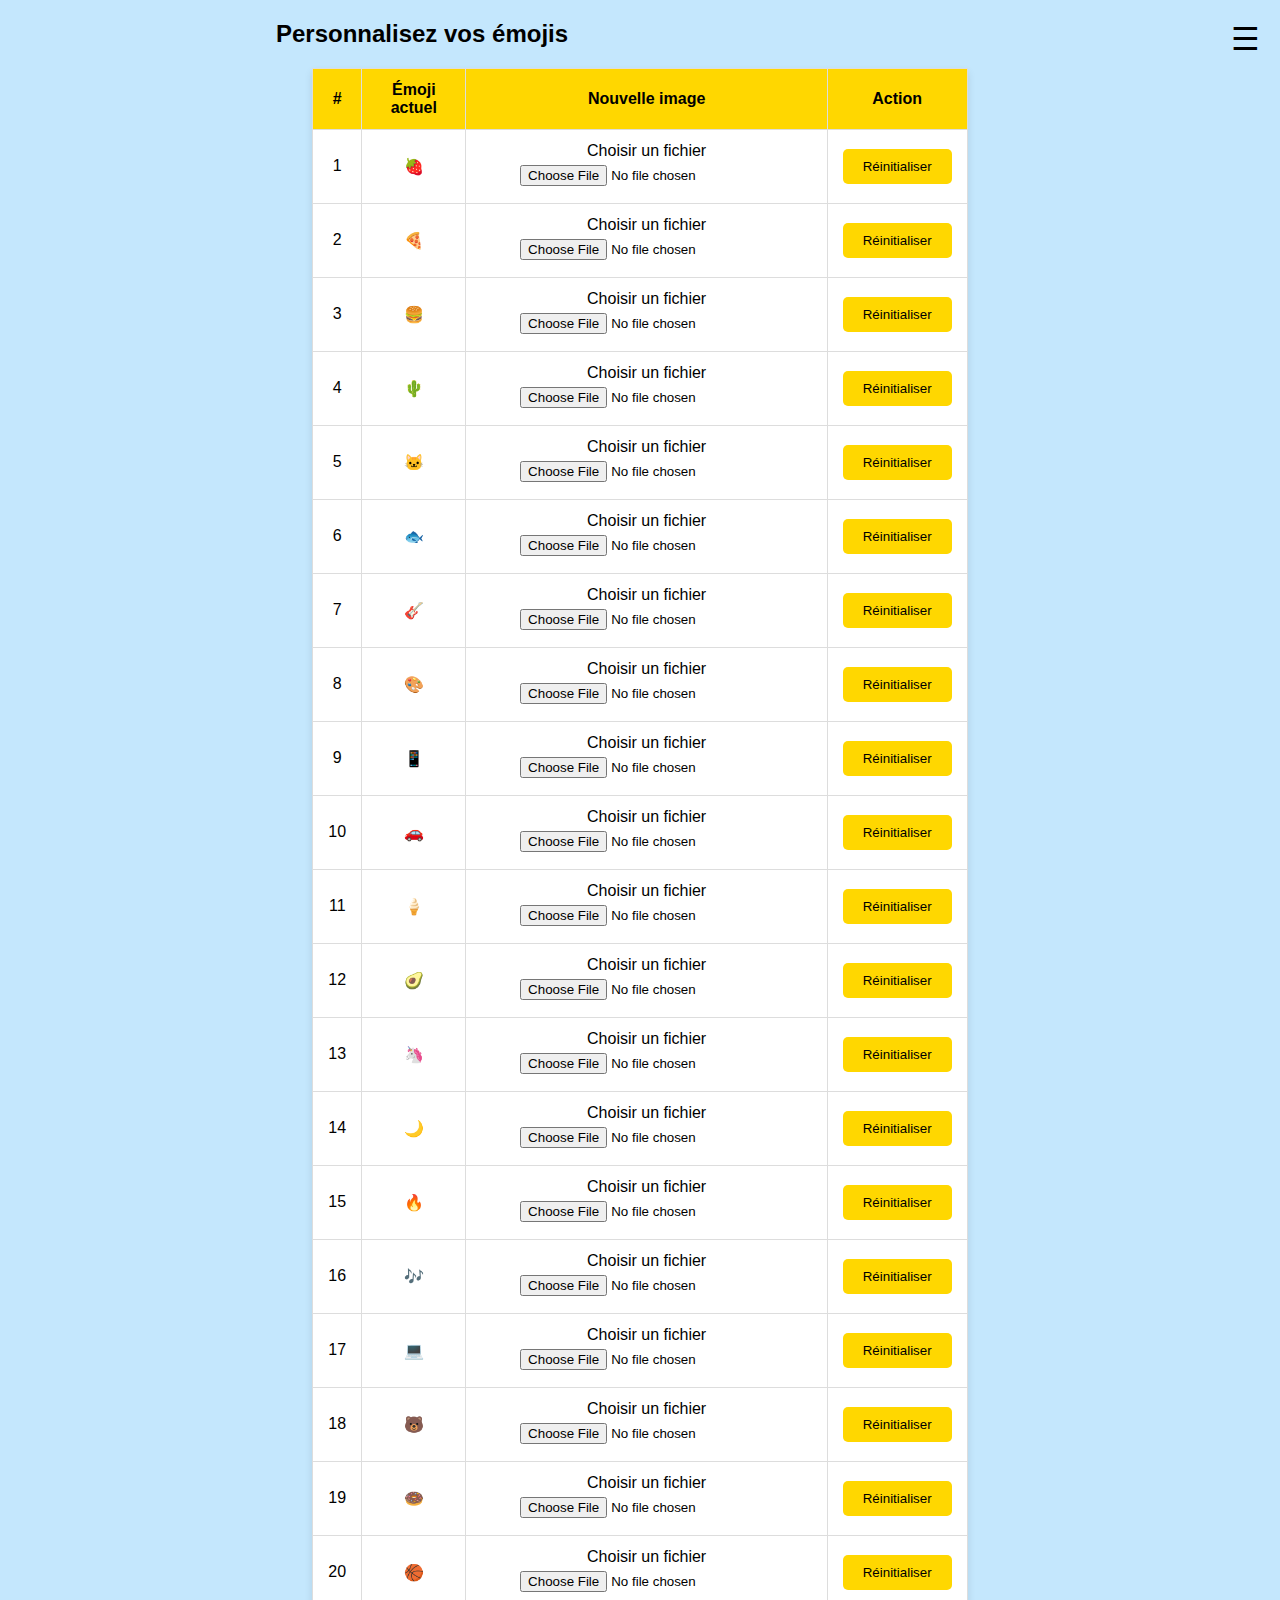
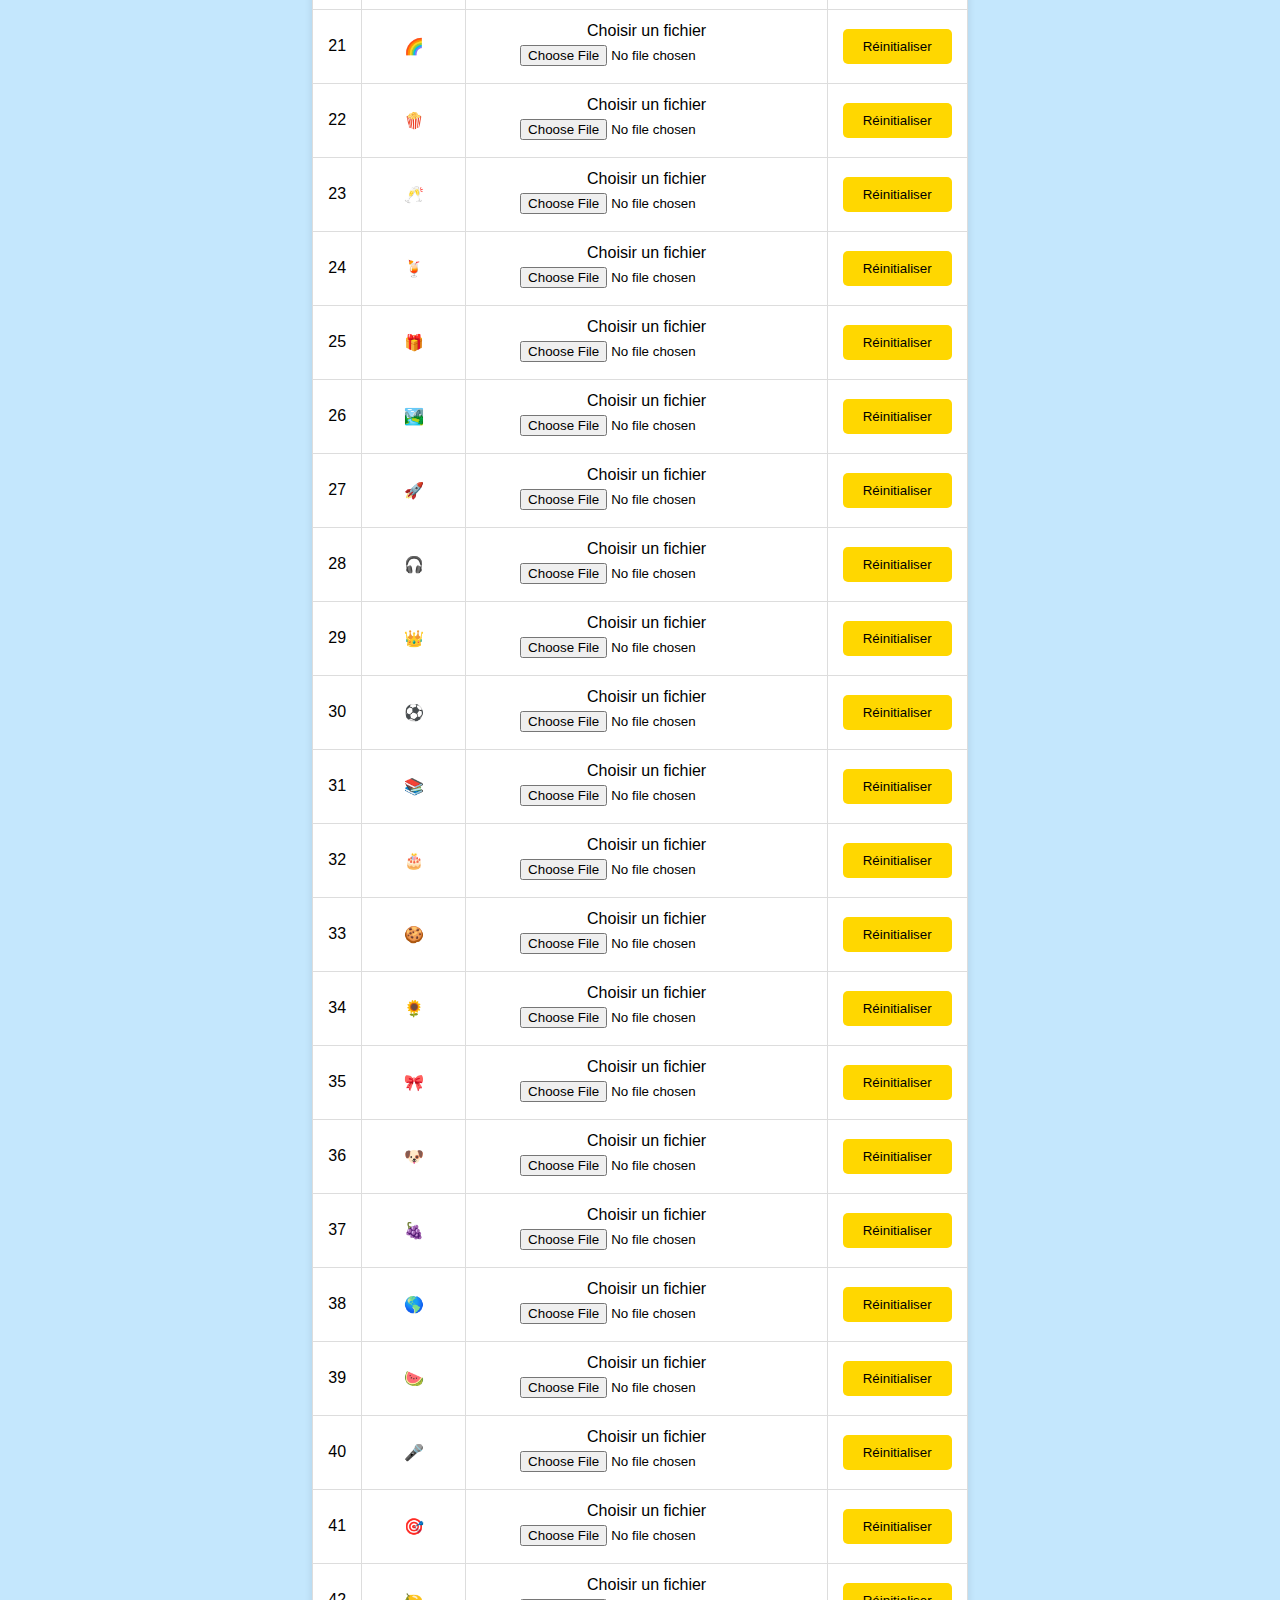
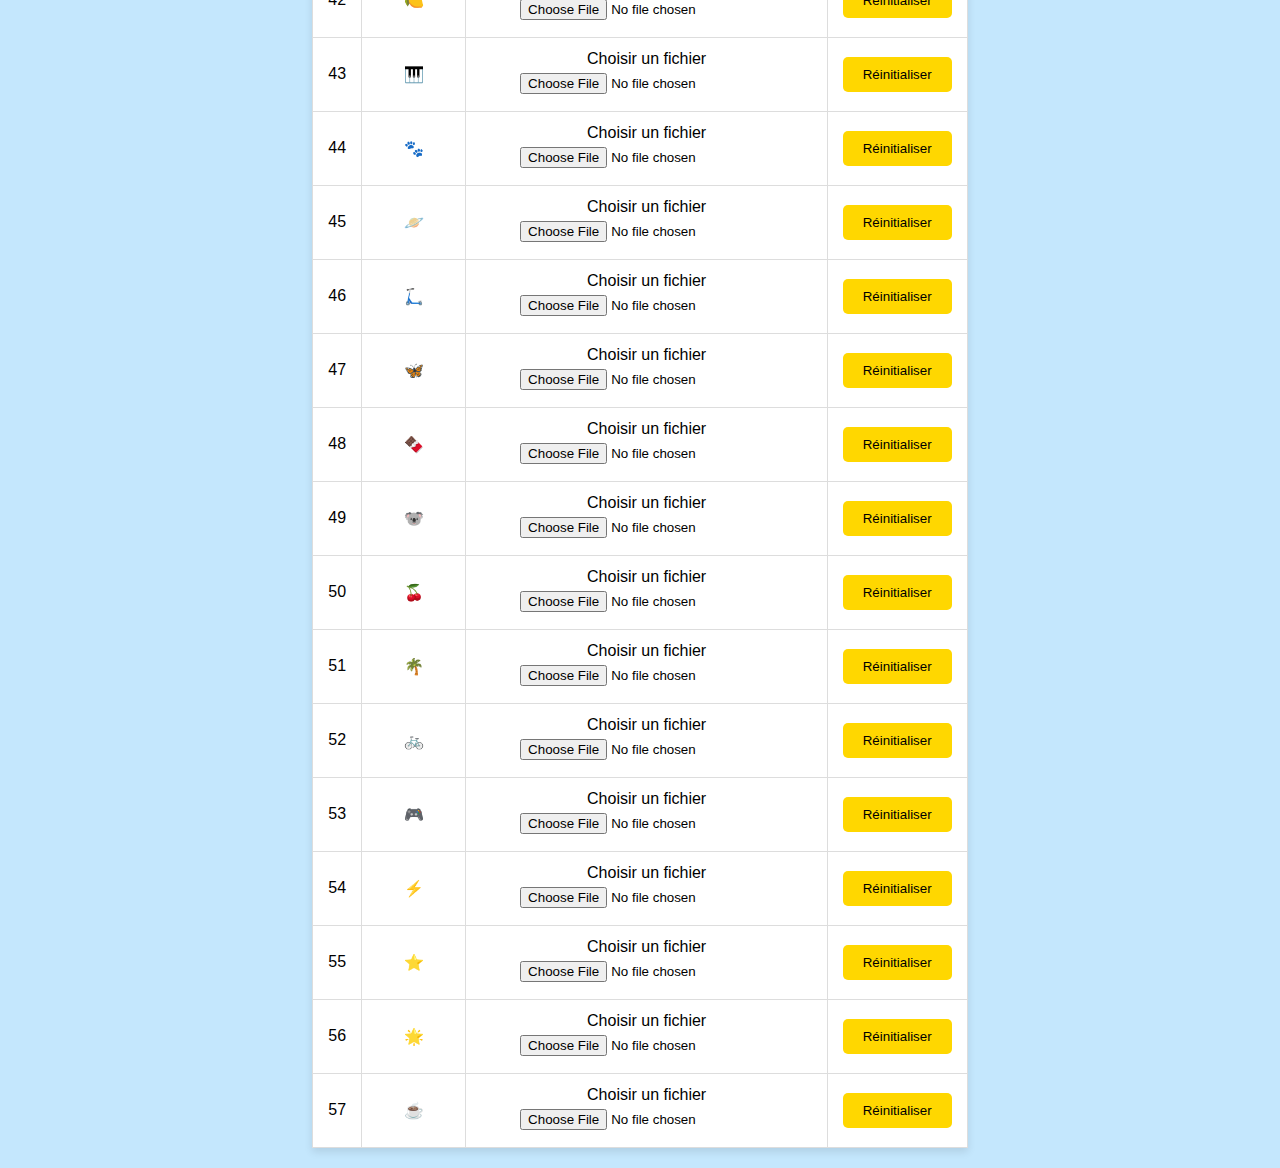
==== emoji-customization.html @ b5430c50 "Update emoji-customization.html" ====
<!DOCTYPE html>
<html lang="fr">
<head>
  <meta charset="UTF-8">
  <meta name="viewport" content="width=device-width, initial-scale=1.0">
  <title>Personnalisation des émojis</title>
  <link rel="stylesheet" href="styles/style.css">
  <script src="scripts/script.js" defer></script>
</head>
<body>
  <!-- Menu hamburger -->
  <nav class="hamburger-menu">
    <input type="checkbox" id="menu-toggle">
    <label for="menu-toggle" class="menu-icon">☰</label>
    <ul class="menu-items">
      <li><a href="index.html">Accueil</a></li>
      <li><a href="emoji-customization.html">Personnaliser les émojis</a></li>
    </ul>
  </nav>

  <!-- Page principale -->
  <main>
    <h2>Personnalisez vos émojis</h2>
    <table id="emojiTable">
      <thead>
        <tr>
          <th>#</th>
          <th>Émoji actuel</th>
          <th>Nouvelle image</th>
          <th>Action</th>
        </tr>
      </thead>
      <tbody>
        <tr>
          <td>1</td> <!-- Numéro de la ligne -->
          <td><img src="path/to/emoji1.png" alt="Emoji 1" style="width: 40px; height: 40px;"> </td> <!-- Exemple d'émoji avec une image -->
          <td><input type="file" class="file-input"></td> <!-- Champ de fichier "Choisir un fichier" -->
          <td><button>Choisir un fichier</button></td> <!-- Bouton "Choisir un fichier" -->
        </tr>

        <tr>
          <td>3</td>
          <td><img src="path/to/emoji3.png" alt="Emoji 3" style="width: 40px; height: 40px;"></td>
          <td><input type="file" class="file-input"></td>
          <td><button>Choisir un fichier</button></td>
        </tr>
        <!-- Ajouter d'autres lignes si nécessaire -->
      </tbody>
    </table>
  </main>
</body>
</html>
---- styles/style.css ----
/* --- Styles globaux pour la page --- */
body {
  font-family: 'Poppins', sans-serif; /* Définition de la police de caractère globale */
  margin: 0; /* Supprime les marges par défaut */
  padding: 0; /* Supprime les espaces internes par défaut */
  background-color: #c4e7fd; /* Définit un fond bleu clair pour toute la page */
  display: flex; /* Utilisation de Flexbox pour la mise en page */
  flex-direction: column; /* Organise les éléments en colonne */
  align-items: center; /* Centre horizontalement tous les éléments enfants */
  min-height: 100vh; /* Assure que la page prend toute la hauteur de la fenêtre */
}

/* --- Style du logo --- */
.logo {
  position: absolute; /* Positionnement absolu par rapport à son conteneur parent */
  top: 20px; /* Positionne le logo à 20px du haut */
  left: 20px; /* Positionne le logo à 20px de la gauche */
  width: 100px; /* Largeur du logo */
  height: 100px; /* Hauteur du logo */
}

/* --- Style du titre principal (h1) --- */
h1 {
  font-size: 40px; /* Taille de la police du titre */
  font-weight: bold; /* Met le titre en gras */
  color: #000000; /* Définit la couleur du texte en noir */
  text-shadow: 0px 0px 0px #000000; /* Pas d'ombre pour le texte */
  margin-top: 20px; /* Ajoute un espace de 20px au-dessus du titre */
  text-align: center; /* Centre le titre horizontalement */
}

/* --- Vague décorative sous le titre --- */
.wave {
  background-color: #ffd700; /* Fond jaune pour la vague */
  height: 30px; /* Hauteur de la vague */
  width: 100%; /* La vague prend toute la largeur de la fenêtre */
  border-radius: 50% 50% 0 0; /* Crée des bords arrondis pour une forme de vague */
  transform: rotate(180deg); /* Fait pivoter la vague de 180 degrés pour l'inverser */
  margin-bottom: 20px; /* Réduit l'espace sous la vague pour la rapprocher du titre */
}

/* --- Section des boutons d'action --- */
.actions {
  margin-top: 20px; /* Espace de 20px au-dessus des boutons */
}

.actions button {
  padding: 15px 30px; /* Ajoute de l'espace à l'intérieur du bouton */
  font-size: 18px; /* Taille du texte dans le bouton */
  font-weight: bold; /* Met le texte en gras */
  border: none; /* Supprime les bordures par défaut */
  border-radius: 5px; /* Bords arrondis pour le bouton */
  background-color: #ffd700; /* Fond jaune pour le bouton */
  color: #000000; /* Texte noir dans le bouton */
  cursor: pointer; /* Change le curseur en pointeur pour indiquer que c'est cliquable */
  box-shadow: 0 4px 6px rgba(0, 0, 0, 0.2); /* Ajoute une ombre légère autour du bouton */
  transition: transform 0.2s, box-shadow 0.2s; /* Ajoute une transition pour les transformations et ombres */
}

.actions button:hover {
  transform: scale(1.05); /* Agrandit légèrement le bouton au survol */
  box-shadow: 0 6px 10px rgba(0, 0, 0, 0.3); /* Ajoute une ombre plus grande au survol */
}

/* --- Curseur pour ajuster les tailles --- */
.slider-container {
  margin: 20px 0; /* Espace autour du curseur */
  width: 100%; /* Prend toute la largeur disponible */
}

.slider-label {
  display: block; /* Affiche le label sous forme de bloc */
  font-size: 1rem; /* Taille de la police du label */
  color: #000; /* Couleur noire pour le texte du label */
  margin-bottom: 10px; /* Espace sous le label */
  text-align: center; /* Centre le texte */
}

input[type="range"] {
  width: 300px; /* Largeur du curseur */
  margin: 0 auto; /* Centre le curseur horizontalement */
  display: block; /* Affiche le curseur comme un bloc */
}

/* --- Table de personnalisation des émojis --- */
#emojiTable {
  margin: 20px auto; /* Espace de 20px en haut et centrage horizontal du tableau */
  border-collapse: collapse; /* Fusionne les bordures du tableau */
  width: 90%; /* Le tableau prend 90% de la largeur de la page */
  background-color: #ffffff !important; /* Fond blanc pour le tableau */
  box-shadow: 0 4px 8px rgba(0, 0, 0, 0.1) !important; /* Ajoute une ombre autour du tableau */
}

#emojiTable th, #emojiTable td {
  border: 1px solid #ddd !important; /* Bordure grise autour des cellules */
  padding: 12px 15px !important; /* Espace à l'intérieur des cellules */
  text-align: center !important; /* Centre le texte dans les cellules */
  background-color: #ffffff !important; /* Fond blanc pour les cellules */
}

#emojiTable th {
  background-color: #ffd700 !important; /* Fond jaune pour les en-têtes de colonnes */
  color: #000 !important; /* Texte noir pour les en-têtes */
}

#emojiTable input[type="file"] {
  padding: 5px !important; /* Ajoute de l'espace autour du bouton de fichier */
}

#emojiTable button {
  padding: 10px 20px !important; /* Espace à l'intérieur du bouton */
  background-color: #ffd700 !important; /* Fond jaune pour le bouton */
  color: #000 !important; /* Texte noir pour le bouton */
  border: none !important; /* Pas de bordure pour le bouton */
  border-radius: 5px !important; /* Bords arrondis pour le bouton */
  cursor: pointer !important; /* Change le curseur en pointeur */
}

#emojiTable button:hover {
  background-color: #e6c200 !important; /* Fond jaune plus foncé au survol */
}

/* --- Grille des cartes --- */
.card-container-wrapper {
  display: flex; /* Utilise Flexbox pour organiser les éléments */
  flex-direction: column; /* Organise les éléments en colonne */
  align-items: center; /* Centre les éléments horizontalement */
  margin-top: 30px; /* Espace au-dessus des cartes */
}

.card-container {
  display: grid; /* Utilise une grille pour organiser les cartes */
  grid-template-columns: repeat(5, 1fr); /* Définit 5 colonnes égales */
  gap: 25px; /* Espace de 25px entre chaque carte */
  justify-content: center; /* Centre les cartes dans la grille */
}

/* --- Style des cartes --- */
.card {
  width: 250px; /* Largeur de chaque carte */
  height: 250px; /* Hauteur de chaque carte */
  border: 3px solid #000000; /* Bordure noire autour de chaque carte */
  background: linear-gradient(135deg, #ffffff, #f9f9f9); /* Fond dégradé pour les cartes */
  box-shadow: 0 8px 12px rgba(0, 0, 0, 0.2); /* Ombre autour des cartes */
  position: relative; /* Positionnement relatif pour les éléments enfants */
}

/* --- Style des émojis ou images dans les cartes --- */
.symbol {
  position: absolute; /* Positionnement absolu pour centrer l'émoji */
  display: flex; /* Utilisation de Flexbox pour centrer l'émoji */
  justify-content: center; /* Centre horizontalement */
  align-items: center; /* Centre verticalement */
  text-align: center; /* Centre le texte */
  cursor: pointer; /* Change le curseur en pointeur */
  user-select: none; /* Empêche la sélection du texte */
  transition: transform 0.1s ease; /* Transition pour un effet de transformation au survol */
  border: none; /* Pas de bordure pour l'émoji */
  background: none; /* Pas de fond pour l'émoji */
  border-radius: 0; /* Pas de bordures arrondies */
}

.symbol img {
  max-width: 100%; /* L'image prend toute la largeur disponible */
  max-height: 100%; /* L'image prend toute la hauteur disponible */
  display: block; /* Affiche l'image sous forme de bloc */
}

/* --- Contrôle de taille d'émoji --- */
.size-control {
  display: none; /* Masque le contrôle de la taille d'émoji */
  position: fixed; /* Position fixe en bas de la fenêtre */
  bottom: 20px; /* Espacement de 20px depuis le bas */
  left: 50%; /* Centre horizontalement */
  transform: translateX(-50%); /* Centrage exact */
  background-color: rgba(255, 255, 255, 0.9); /* Fond blanc semi-transparent */
  padding: 15px; /* Espace autour des éléments */
  border: 1px solid #ccc; /* Bordure grise */
  border-radius: 8px; /* Bords arrondis */
  box-shadow: 0 4px 8px rgba(0, 0, 0, 0.2); /* Ombre autour du contrôle */
  display: flex; /* Flexbox pour l'alignement des éléments */
  align-items: center; /* Centre les éléments verticalement */
  gap: 10px; /* Espacement entre les éléments */
}

.size-control label {
  font-size: 1rem; /* Taille de la police du label */
  color: #000; /* Couleur noire pour le texte */
}

.size-control input {
  width: 150px; /* Largeur du champ de saisie pour le contrôle de taille */
}

/* --- Pied de page --- */
footer {
  margin-top: 20px; /* Espace au-dessus du pied de page */
  text-align: center; /* Centre le texte du pied de page */
  color: #000; /* Texte noir */
}

footer p {
  margin: 10px 0; /* Espacement autour du texte dans le pied de page */
}

/* --- Menu hamburger --- */
.hamburger-menu {
  position: absolute; /* Positionnement absolu pour le menu */
  top: 20px; /* Espacement du haut */
  right: 20px; /* Espacement de la droite */
}

#menu-toggle {
  display: none; /* Masque le checkbox utilisé pour activer le menu */
}

.menu-icon {
  font-size: 2rem; /* Taille de l'icône du menu */
  cursor: pointer; /* Change le curseur en pointeur pour l'icône */
}

.menu-items {
  display: none; /* Masque les éléments du menu par défaut */
  list-style: none; /* Retire les puces des éléments de la liste */
  margin: 0; /* Enlève les marges par défaut */
  padding: 0; /* Enlève les paddings par défaut */
  background-color: #ffd700; /* Fond jaune pour le menu */
  position: absolute; /* Positionnement absolu pour le menu */
  top: 50px; /* Espacement du menu par rapport à l'icône */
  right: 0; /* Aligne le menu à droite */
  width: 200px; /* Largeur du menu */
  border-radius: 5px; /* Bords arrondis pour le menu */
  box-shadow: 0 4px 6px rgba(0, 0, 0, 0.2); /* Ombre autour du menu */
}

.menu-items li {
  padding: 10px; /* Espacement dans les éléments du menu */
}

.menu-items li a {
  text-decoration: none; /* Retire la décoration par défaut des liens */
  color: #000; /* Texte noir pour les liens */
  display: block; /* Affiche chaque lien en bloc */
}

.menu-items li:hover {
  background-color: #e6c200; /* Fond jaune plus foncé au survol */
}

#menu-toggle:checked + .menu-icon + .menu-items {
  display: block; /* Affiche le menu lorsque le checkbox est coché */
}
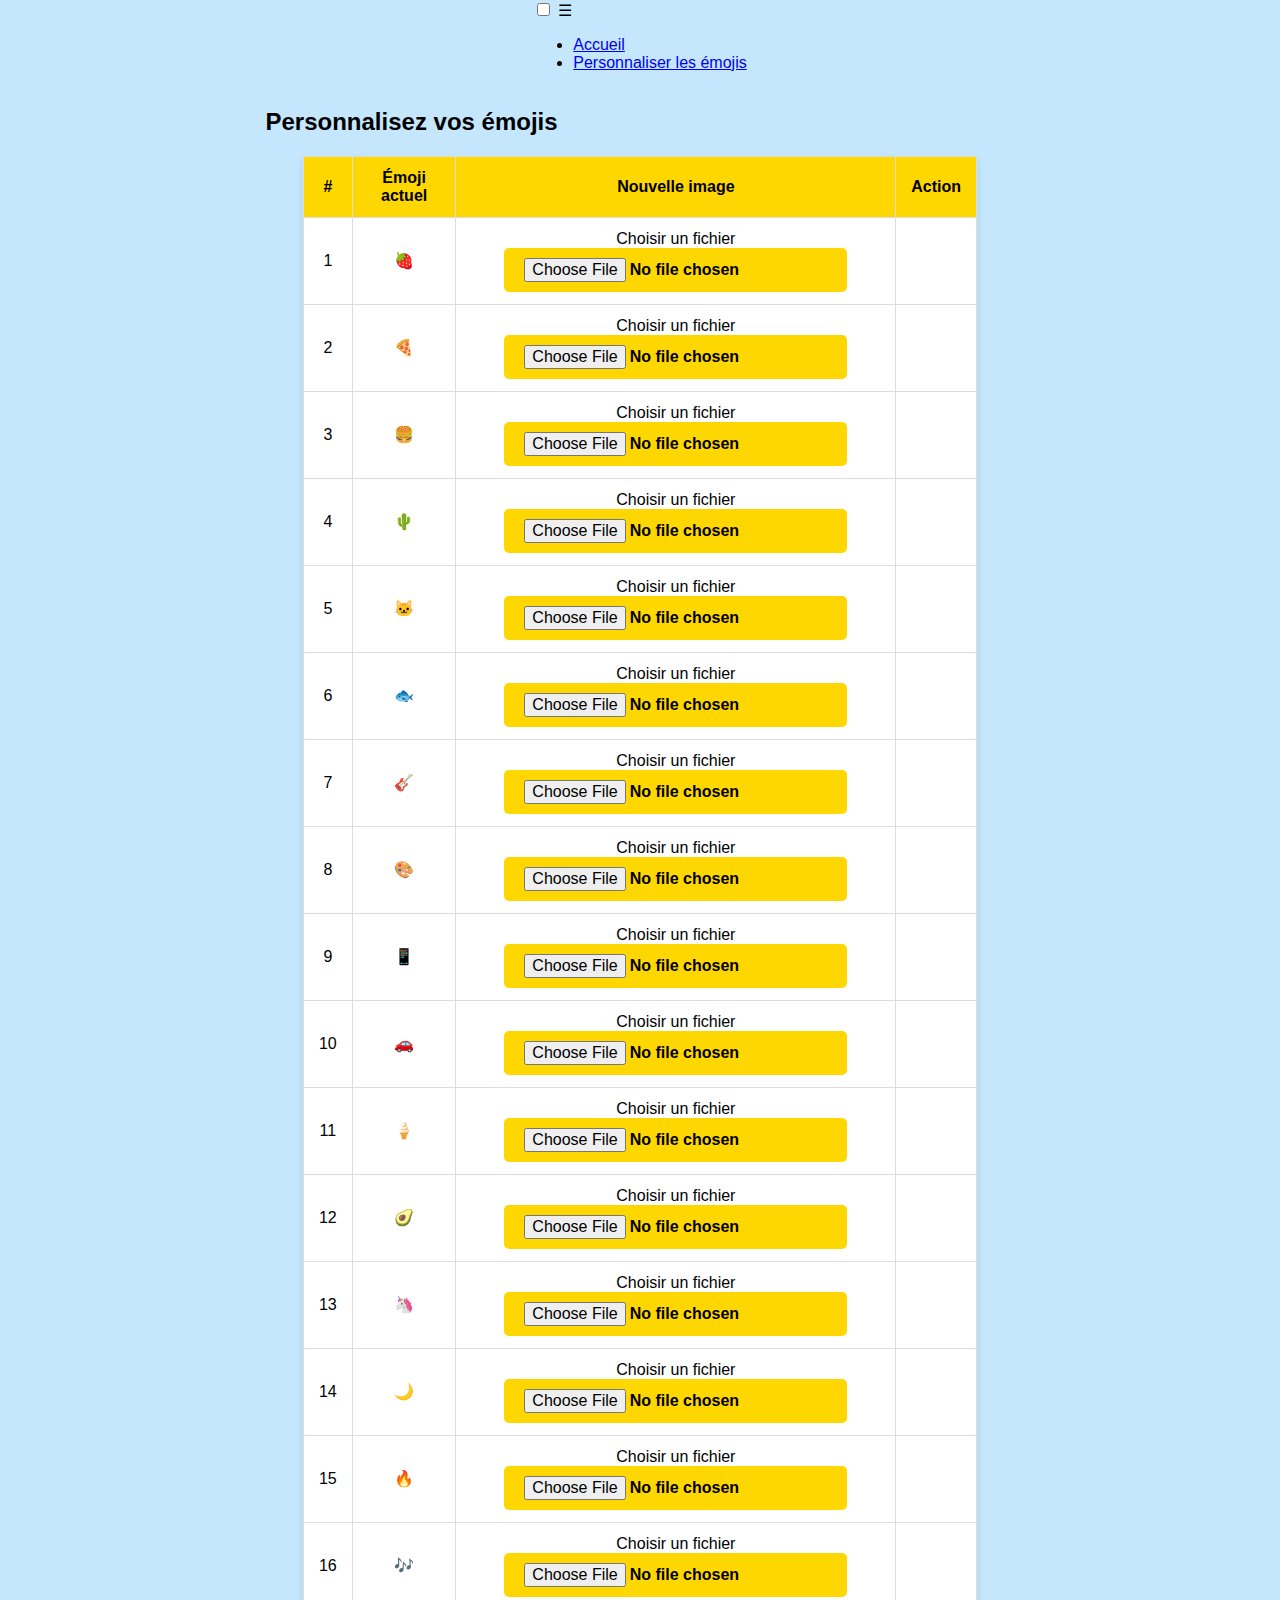
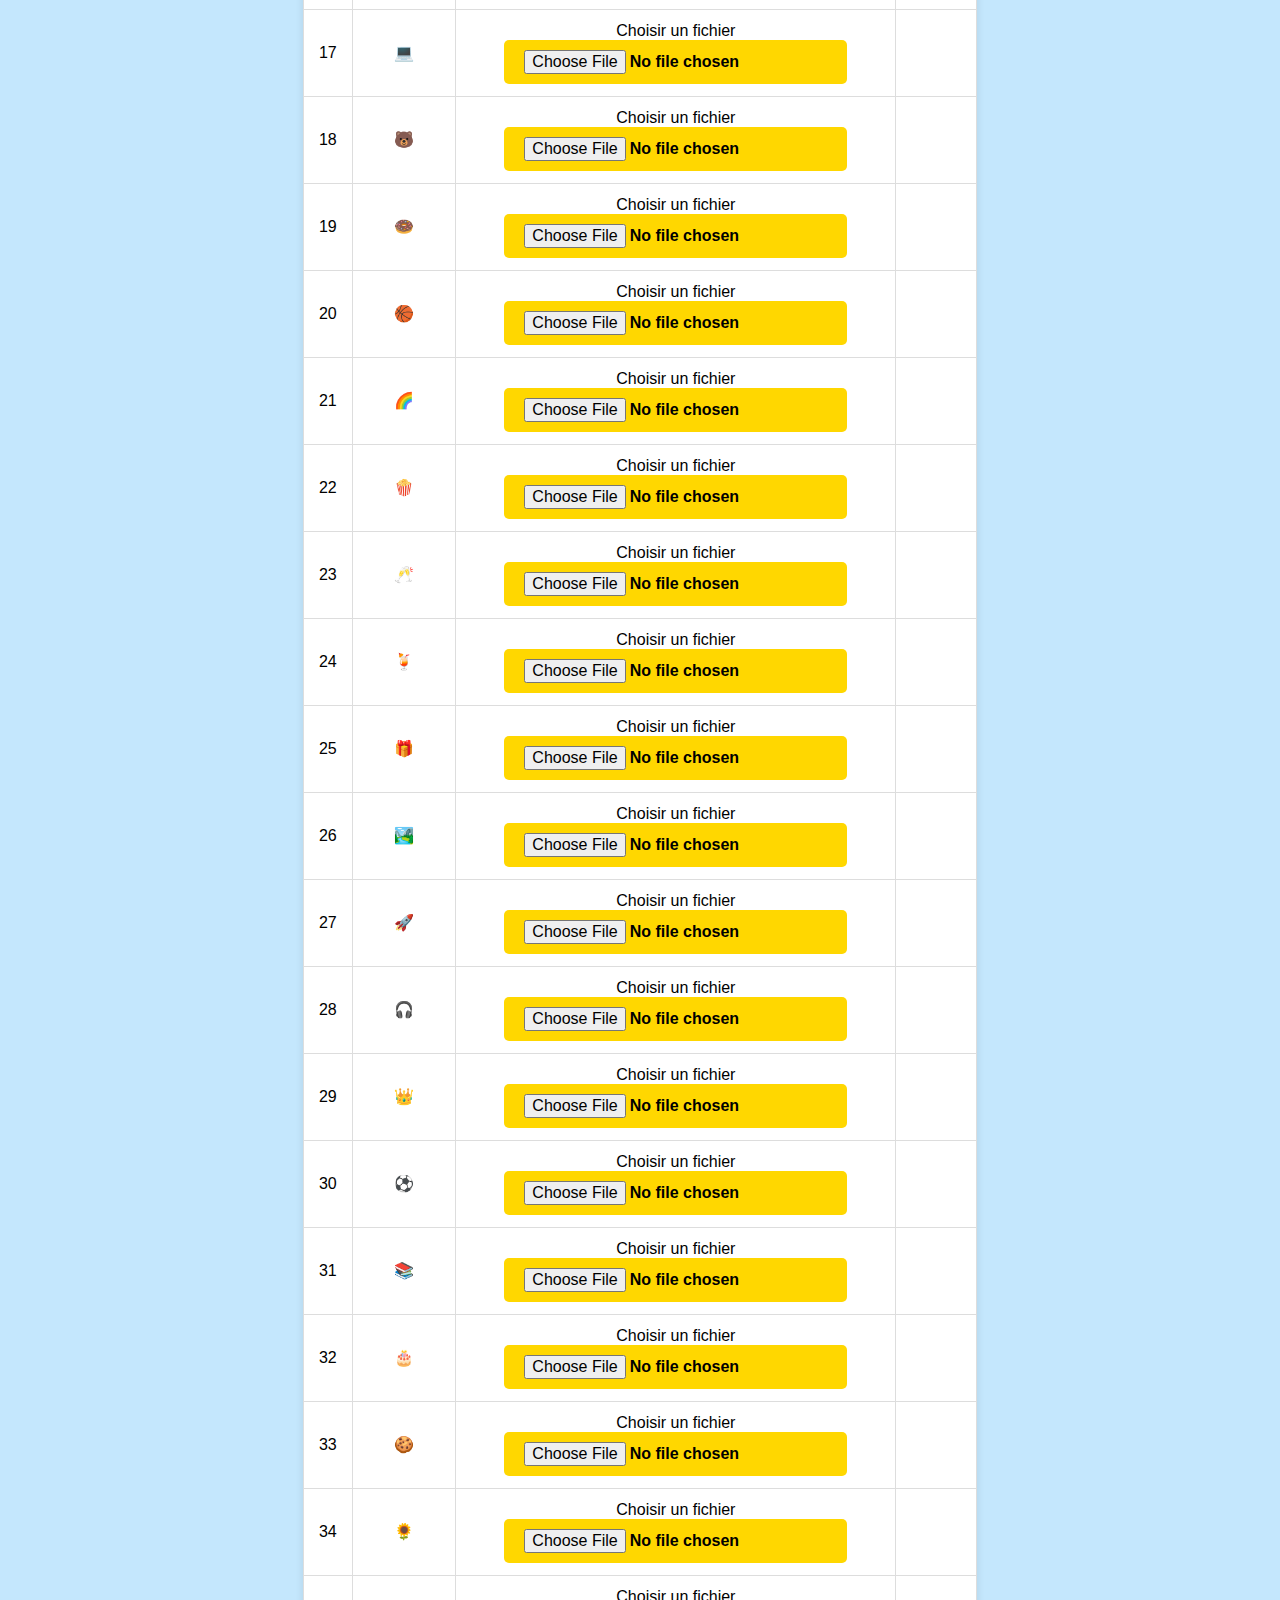
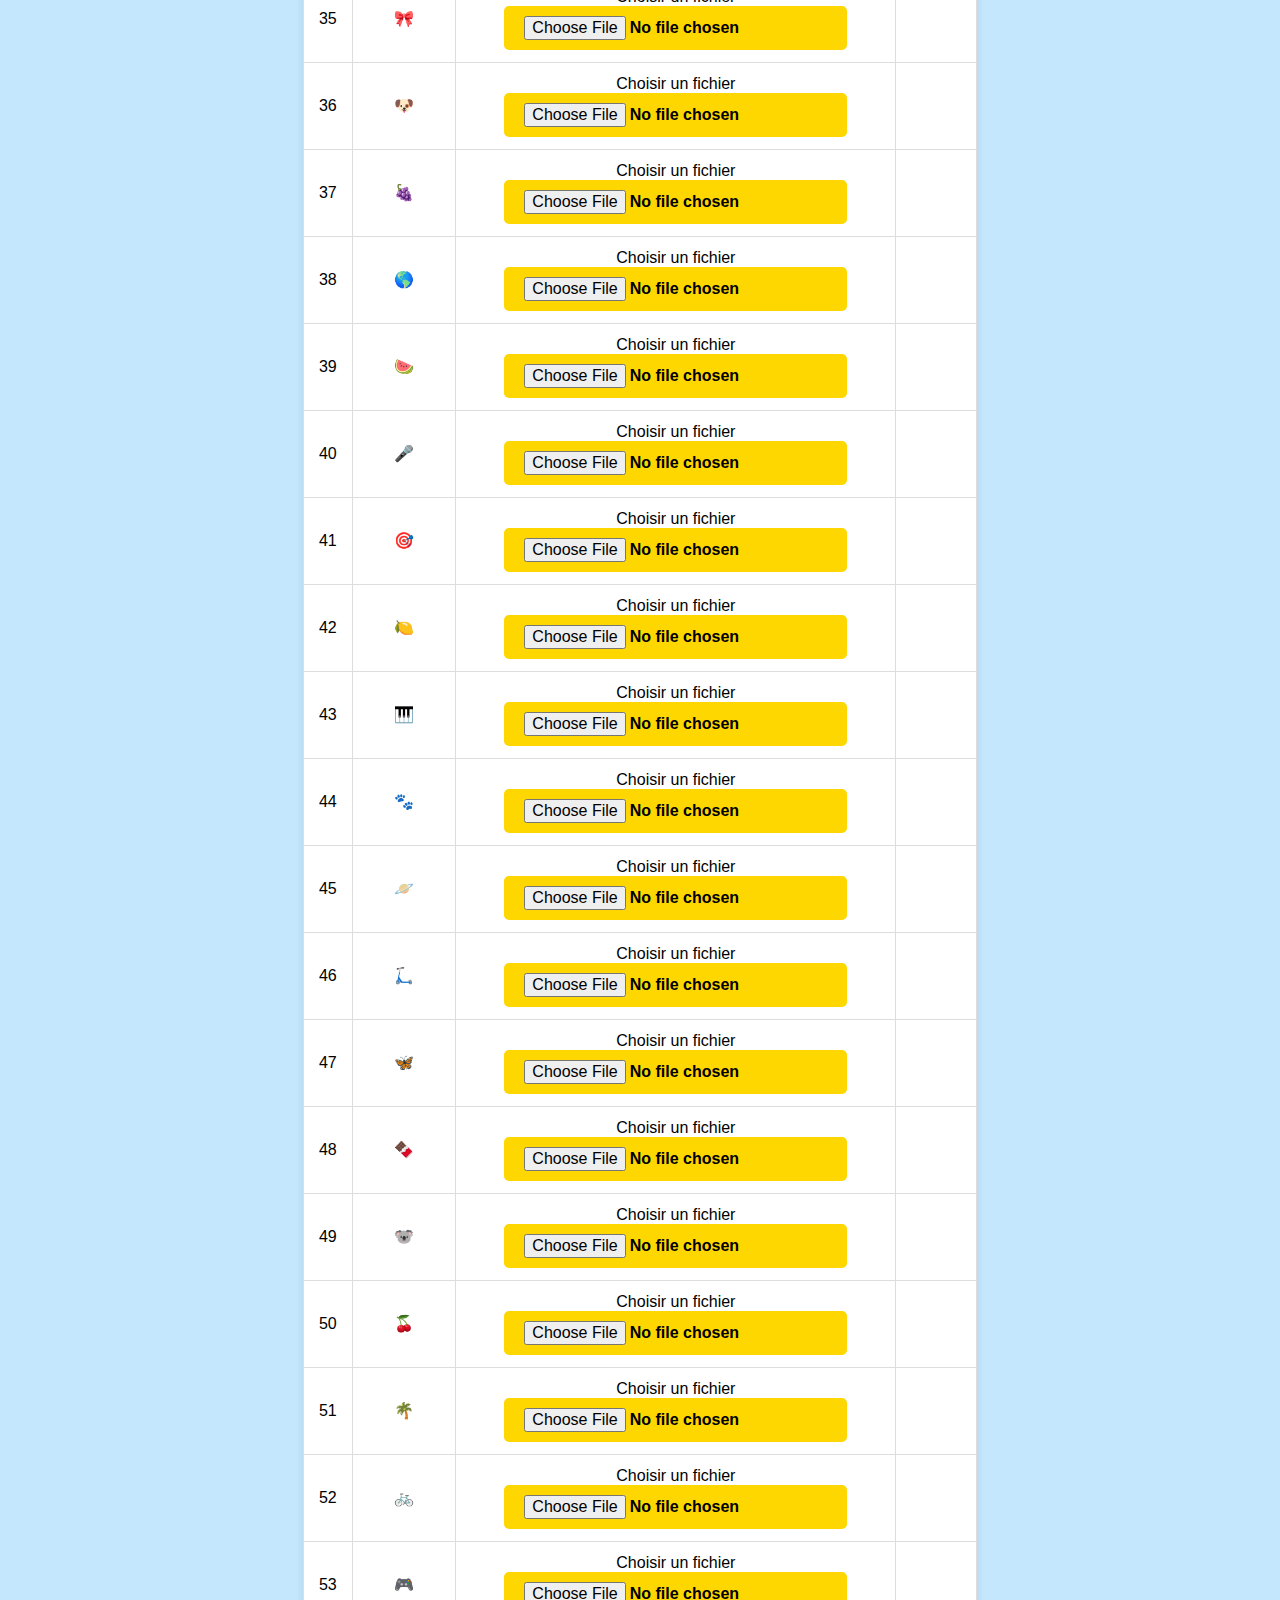
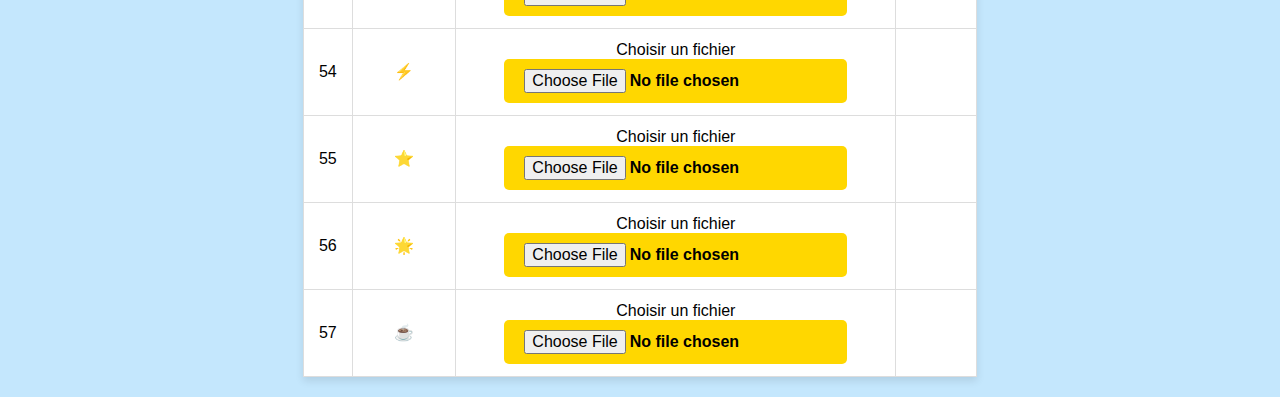
==== commit 295bada0: "Update emoji-customization.html" ====
--- a/emoji-customization.html
+++ b/emoji-customization.html
@@ -32,19 +32,24 @@
       </thead>
       <tbody>
         <tr>
-          <td>1</td> <!-- Numéro de la ligne -->
-          <td><img src="path/to/emoji1.png" alt="Emoji 1" style="width: 40px; height: 40px;"> </td> <!-- Exemple d'émoji avec une image -->
-          <td><input type="file" class="file-input"></td> <!-- Champ de fichier "Choisir un fichier" -->
+          <td>1</td>
+          <td><img src="path/to/emoji1.png" alt="Emoji 1" style="width: 40px; height: 40px;"></td> <!-- Exemple d'émoji avec une image -->
+          <td><input type="file"> </td> <!-- Champ de fichier "Choisir un fichier" -->
           <td><button>Choisir un fichier</button></td> <!-- Bouton "Choisir un fichier" -->
         </tr>
-
+        <tr>
+          <td>2</td>
+          <td><img src="path/to/emoji2.png" alt="Emoji 2" style="width: 40px; height: 40px;"></td>
+          <td><input type="file"> </td>
+          <td><button>Choisir un fichier</button></td>
+        </tr>
         <tr>
           <td>3</td>
           <td><img src="path/to/emoji3.png" alt="Emoji 3" style="width: 40px; height: 40px;"></td>
-          <td><input type="file" class="file-input"></td>
+          <td><input type="file"> </td>
           <td><button>Choisir un fichier</button></td>
         </tr>
-        <!-- Ajouter d'autres lignes si nécessaire -->
+        <!-- Vous pouvez ajouter d'autres lignes similaires -->
       </tbody>
     </table>
   </main>
--- a/styles/style.css
+++ b/styles/style.css
@@ -1,20 +1,20 @@
 /* --- Styles globaux pour la page --- */
 body {
-  font-family: 'Poppins', sans-serif; /* Définition de la police de caractère globale */
+  font-family: 'Poppins', sans-serif; /* Police de caractère globale */
   margin: 0; /* Supprime les marges par défaut */
-  padding: 0; /* Supprime les espaces internes par défaut */
-  background-color: #c4e7fd; /* Définit un fond bleu clair pour toute la page */
+  padding: 0; /* Supprime les espacements par défaut */
+  background-color: #c4e7fd; /* Fond bleu clair */
   display: flex; /* Utilisation de Flexbox pour la mise en page */
-  flex-direction: column; /* Organise les éléments en colonne */
-  align-items: center; /* Centre horizontalement tous les éléments enfants */
-  min-height: 100vh; /* Assure que la page prend toute la hauteur de la fenêtre */
+  flex-direction: column; /* Les éléments sont disposés en colonne */
+  align-items: center; /* Aligne les éléments horizontalement au centre */
+  min-height: 100vh; /* La page prend toute la hauteur de la fenêtre */
 }
 
 /* --- Style du logo --- */
 .logo {
-  position: absolute; /* Positionnement absolu par rapport à son conteneur parent */
-  top: 20px; /* Positionne le logo à 20px du haut */
-  left: 20px; /* Positionne le logo à 20px de la gauche */
+  position: absolute; /* Positionnement absolu pour le logo */
+  top: 20px; /* Espacement de 20px du haut */
+  left: 20px; /* Espacement de 20px de la gauche */
   width: 100px; /* Largeur du logo */
   height: 100px; /* Hauteur du logo */
 }
@@ -23,230 +23,67 @@
 h1 {
   font-size: 40px; /* Taille de la police du titre */
   font-weight: bold; /* Met le titre en gras */
-  color: #000000; /* Définit la couleur du texte en noir */
+  color: #000000; /* Couleur du texte du titre (noir) */
   text-shadow: 0px 0px 0px #000000; /* Pas d'ombre pour le texte */
   margin-top: 20px; /* Ajoute un espace de 20px au-dessus du titre */
-  text-align: center; /* Centre le titre horizontalement */
+  text-align: center; /* Centre le titre */
 }
 
 /* --- Vague décorative sous le titre --- */
 .wave {
   background-color: #ffd700; /* Fond jaune pour la vague */
   height: 30px; /* Hauteur de la vague */
-  width: 100%; /* La vague prend toute la largeur de la fenêtre */
-  border-radius: 50% 50% 0 0; /* Crée des bords arrondis pour une forme de vague */
-  transform: rotate(180deg); /* Fait pivoter la vague de 180 degrés pour l'inverser */
-  margin-bottom: 20px; /* Réduit l'espace sous la vague pour la rapprocher du titre */
-}
-
-/* --- Section des boutons d'action --- */
-.actions {
-  margin-top: 20px; /* Espace de 20px au-dessus des boutons */
-}
-
-.actions button {
-  padding: 15px 30px; /* Ajoute de l'espace à l'intérieur du bouton */
-  font-size: 18px; /* Taille du texte dans le bouton */
-  font-weight: bold; /* Met le texte en gras */
-  border: none; /* Supprime les bordures par défaut */
-  border-radius: 5px; /* Bords arrondis pour le bouton */
-  background-color: #ffd700; /* Fond jaune pour le bouton */
-  color: #000000; /* Texte noir dans le bouton */
-  cursor: pointer; /* Change le curseur en pointeur pour indiquer que c'est cliquable */
-  box-shadow: 0 4px 6px rgba(0, 0, 0, 0.2); /* Ajoute une ombre légère autour du bouton */
-  transition: transform 0.2s, box-shadow 0.2s; /* Ajoute une transition pour les transformations et ombres */
-}
-
-.actions button:hover {
-  transform: scale(1.05); /* Agrandit légèrement le bouton au survol */
-  box-shadow: 0 6px 10px rgba(0, 0, 0, 0.3); /* Ajoute une ombre plus grande au survol */
-}
-
-/* --- Curseur pour ajuster les tailles --- */
-.slider-container {
-  margin: 20px 0; /* Espace autour du curseur */
-  width: 100%; /* Prend toute la largeur disponible */
-}
-
-.slider-label {
-  display: block; /* Affiche le label sous forme de bloc */
-  font-size: 1rem; /* Taille de la police du label */
-  color: #000; /* Couleur noire pour le texte du label */
-  margin-bottom: 10px; /* Espace sous le label */
-  text-align: center; /* Centre le texte */
-}
-
-input[type="range"] {
-  width: 300px; /* Largeur du curseur */
-  margin: 0 auto; /* Centre le curseur horizontalement */
-  display: block; /* Affiche le curseur comme un bloc */
+  width: 100%; /* Largeur de la vague qui s'étend sur toute la page */
+  border-radius: 50% 50% 0 0; /* Bords arrondis en haut */
+  transform: rotate(180deg); /* Inverse la vague */
+  margin-bottom: 20px; /* Espace sous la vague pour la rapprocher du titre */
 }
 
 /* --- Table de personnalisation des émojis --- */
 #emojiTable {
-  margin: 20px auto; /* Espace de 20px en haut et centrage horizontal du tableau */
+  margin: 20px auto; /* Espacement autour du tableau */
   border-collapse: collapse; /* Fusionne les bordures du tableau */
-  width: 90%; /* Le tableau prend 90% de la largeur de la page */
+  width: 90%; /* Largeur du tableau */
   background-color: #ffffff !important; /* Fond blanc pour le tableau */
-  box-shadow: 0 4px 8px rgba(0, 0, 0, 0.1) !important; /* Ajoute une ombre autour du tableau */
+  box-shadow: 0 4px 8px rgba(0, 0, 0, 0.1) !important; /* Ombre légère autour du tableau */
 }
 
 #emojiTable th, #emojiTable td {
   border: 1px solid #ddd !important; /* Bordure grise autour des cellules */
-  padding: 12px 15px !important; /* Espace à l'intérieur des cellules */
-  text-align: center !important; /* Centre le texte dans les cellules */
-  background-color: #ffffff !important; /* Fond blanc pour les cellules */
+  padding: 12px 15px !important; /* Espacement intérieur des cellules */
+  text-align: center !important; /* Centrage du texte dans les cellules */
+  background-color: #ffffff !important; /* Fond blanc pour chaque cellule */
 }
 
 #emojiTable th {
-  background-color: #ffd700 !important; /* Fond jaune pour les en-têtes de colonnes */
-  color: #000 !important; /* Texte noir pour les en-têtes */
+  background-color: #ffd700 !important; /* Fond jaune pour les en-têtes */
+  color: #000 !important; /* Couleur du texte des en-têtes (noir) */
 }
 
+/* --- Style du bouton "Choisir un fichier" --- */
 #emojiTable input[type="file"] {
-  padding: 5px !important; /* Ajoute de l'espace autour du bouton de fichier */
+  display: inline-block; /* Affiche le champ de type file */
+  padding: 10px 20px; /* Espacement intérieur du bouton */
+  font-size: 16px; /* Taille de la police du texte */
+  background-color: #ffd700; /* Fond jaune pour le bouton */
+  color: #000; /* Couleur du texte du bouton (noir) */
+  border: none; /* Pas de bordure pour le bouton */
+  border-radius: 5px; /* Bords arrondis pour le bouton */
+  cursor: pointer; /* Curseur en forme de main pour indiquer que c'est cliquable */
+  font-weight: bold; /* Texte en gras */
+  text-align: center; /* Centrer le texte dans le bouton */
 }
 
-#emojiTable button {
-  padding: 10px 20px !important; /* Espace à l'intérieur du bouton */
-  background-color: #ffd700 !important; /* Fond jaune pour le bouton */
-  color: #000 !important; /* Texte noir pour le bouton */
-  border: none !important; /* Pas de bordure pour le bouton */
-  border-radius: 5px !important; /* Bords arrondis pour le bouton */
-  cursor: pointer !important; /* Change le curseur en pointeur */
-}
-
-#emojiTable button:hover {
-  background-color: #e6c200 !important; /* Fond jaune plus foncé au survol */
-}
-
-/* --- Grille des cartes --- */
-.card-container-wrapper {
-  display: flex; /* Utilise Flexbox pour organiser les éléments */
-  flex-direction: column; /* Organise les éléments en colonne */
-  align-items: center; /* Centre les éléments horizontalement */
-  margin-top: 30px; /* Espace au-dessus des cartes */
-}
-
-.card-container {
-  display: grid; /* Utilise une grille pour organiser les cartes */
-  grid-template-columns: repeat(5, 1fr); /* Définit 5 colonnes égales */
-  gap: 25px; /* Espace de 25px entre chaque carte */
-  justify-content: center; /* Centre les cartes dans la grille */
-}
-
-/* --- Style des cartes --- */
-.card {
-  width: 250px; /* Largeur de chaque carte */
-  height: 250px; /* Hauteur de chaque carte */
-  border: 3px solid #000000; /* Bordure noire autour de chaque carte */
-  background: linear-gradient(135deg, #ffffff, #f9f9f9); /* Fond dégradé pour les cartes */
-  box-shadow: 0 8px 12px rgba(0, 0, 0, 0.2); /* Ombre autour des cartes */
-  position: relative; /* Positionnement relatif pour les éléments enfants */
-}
-
-/* --- Style des émojis ou images dans les cartes --- */
-.symbol {
-  position: absolute; /* Positionnement absolu pour centrer l'émoji */
-  display: flex; /* Utilisation de Flexbox pour centrer l'émoji */
-  justify-content: center; /* Centre horizontalement */
-  align-items: center; /* Centre verticalement */
-  text-align: center; /* Centre le texte */
-  cursor: pointer; /* Change le curseur en pointeur */
-  user-select: none; /* Empêche la sélection du texte */
-  transition: transform 0.1s ease; /* Transition pour un effet de transformation au survol */
-  border: none; /* Pas de bordure pour l'émoji */
-  background: none; /* Pas de fond pour l'émoji */
-  border-radius: 0; /* Pas de bordures arrondies */
-}
-
-.symbol img {
-  max-width: 100%; /* L'image prend toute la largeur disponible */
-  max-height: 100%; /* L'image prend toute la hauteur disponible */
-  display: block; /* Affiche l'image sous forme de bloc */
-}
-
-/* --- Contrôle de taille d'émoji --- */
-.size-control {
-  display: none; /* Masque le contrôle de la taille d'émoji */
-  position: fixed; /* Position fixe en bas de la fenêtre */
-  bottom: 20px; /* Espacement de 20px depuis le bas */
-  left: 50%; /* Centre horizontalement */
-  transform: translateX(-50%); /* Centrage exact */
-  background-color: rgba(255, 255, 255, 0.9); /* Fond blanc semi-transparent */
-  padding: 15px; /* Espace autour des éléments */
-  border: 1px solid #ccc; /* Bordure grise */
-  border-radius: 8px; /* Bords arrondis */
-  box-shadow: 0 4px 8px rgba(0, 0, 0, 0.2); /* Ombre autour du contrôle */
-  display: flex; /* Flexbox pour l'alignement des éléments */
-  align-items: center; /* Centre les éléments verticalement */
-  gap: 10px; /* Espacement entre les éléments */
-}
-
-.size-control label {
-  font-size: 1rem; /* Taille de la police du label */
-  color: #000; /* Couleur noire pour le texte */
-}
-
-.size-control input {
-  width: 150px; /* Largeur du champ de saisie pour le contrôle de taille */
-}
-
-/* --- Pied de page --- */
-footer {
-  margin-top: 20px; /* Espace au-dessus du pied de page */
-  text-align: center; /* Centre le texte du pied de page */
-  color: #000; /* Texte noir */
-}
-
-footer p {
-  margin: 10px 0; /* Espacement autour du texte dans le pied de page */
-}
-
-/* --- Menu hamburger --- */
-.hamburger-menu {
-  position: absolute; /* Positionnement absolu pour le menu */
-  top: 20px; /* Espacement du haut */
-  right: 20px; /* Espacement de la droite */
-}
-
-#menu-toggle {
-  display: none; /* Masque le checkbox utilisé pour activer le menu */
-}
-
-.menu-icon {
-  font-size: 2rem; /* Taille de l'icône du menu */
-  cursor: pointer; /* Change le curseur en pointeur pour l'icône */
-}
-
-.menu-items {
-  display: none; /* Masque les éléments du menu par défaut */
-  list-style: none; /* Retire les puces des éléments de la liste */
-  margin: 0; /* Enlève les marges par défaut */
-  padding: 0; /* Enlève les paddings par défaut */
-  background-color: #ffd700; /* Fond jaune pour le menu */
-  position: absolute; /* Positionnement absolu pour le menu */
-  top: 50px; /* Espacement du menu par rapport à l'icône */
-  right: 0; /* Aligne le menu à droite */
-  width: 200px; /* Largeur du menu */
-  border-radius: 5px; /* Bords arrondis pour le menu */
-  box-shadow: 0 4px 6px rgba(0, 0, 0, 0.2); /* Ombre autour du menu */
-}
-
-.menu-items li {
-  padding: 10px; /* Espacement dans les éléments du menu */
-}
-
-.menu-items li a {
-  text-decoration: none; /* Retire la décoration par défaut des liens */
-  color: #000; /* Texte noir pour les liens */
-  display: block; /* Affiche chaque lien en bloc */
-}
-
-.menu-items li:hover {
+#emojiTable input[type="file"]:hover {
   background-color: #e6c200; /* Fond jaune plus foncé au survol */
 }
 
-#menu-toggle:checked + .menu-icon + .menu-items {
-  display: block; /* Affiche le menu lorsque le checkbox est coché */
+/* --- Masquer le texte "Aucun fichier choisi" --- */
+#emojiTable td span {
+  display: none; /* Cache le texte "Aucun fichier choisi" */
 }
+
+/* --- Masquer le bouton "Réinitialiser" --- */
+#emojiTable button {
+  display: none; /* Cache le bouton "Réinitialiser" */
+}
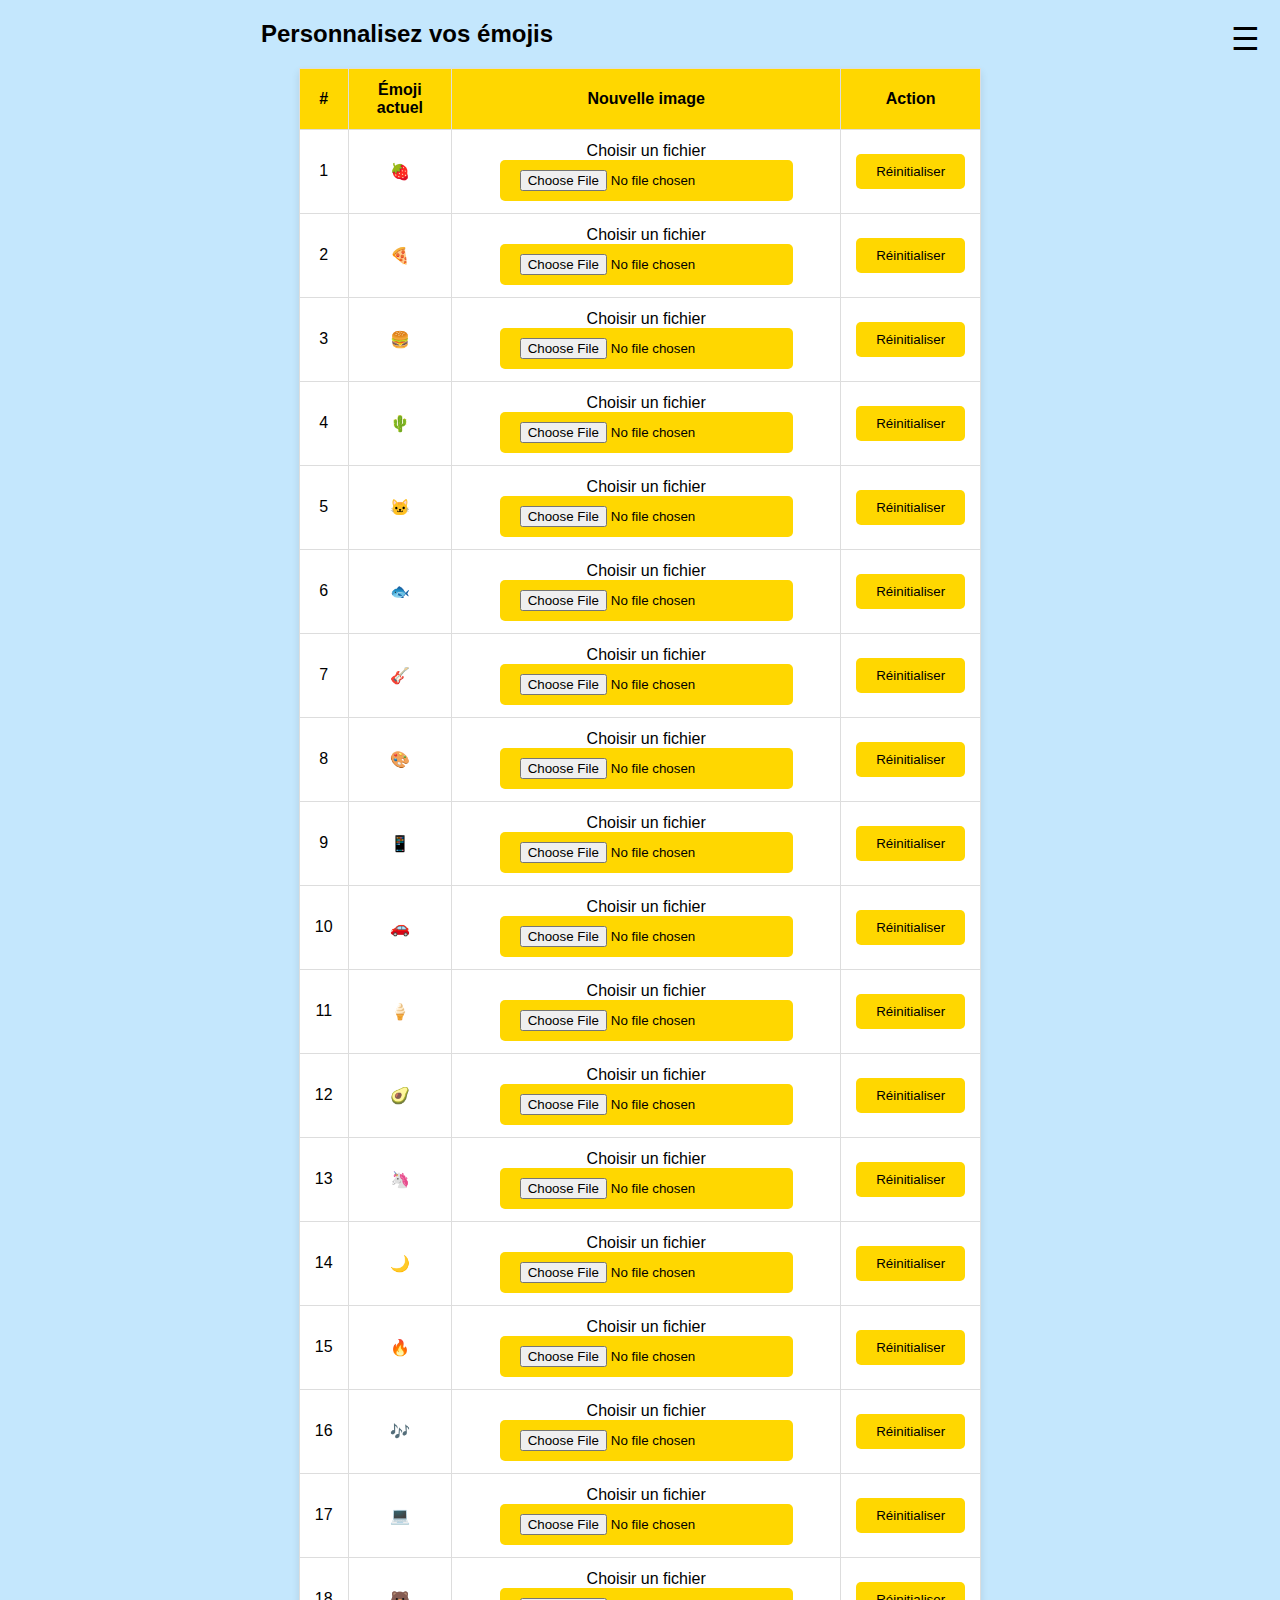
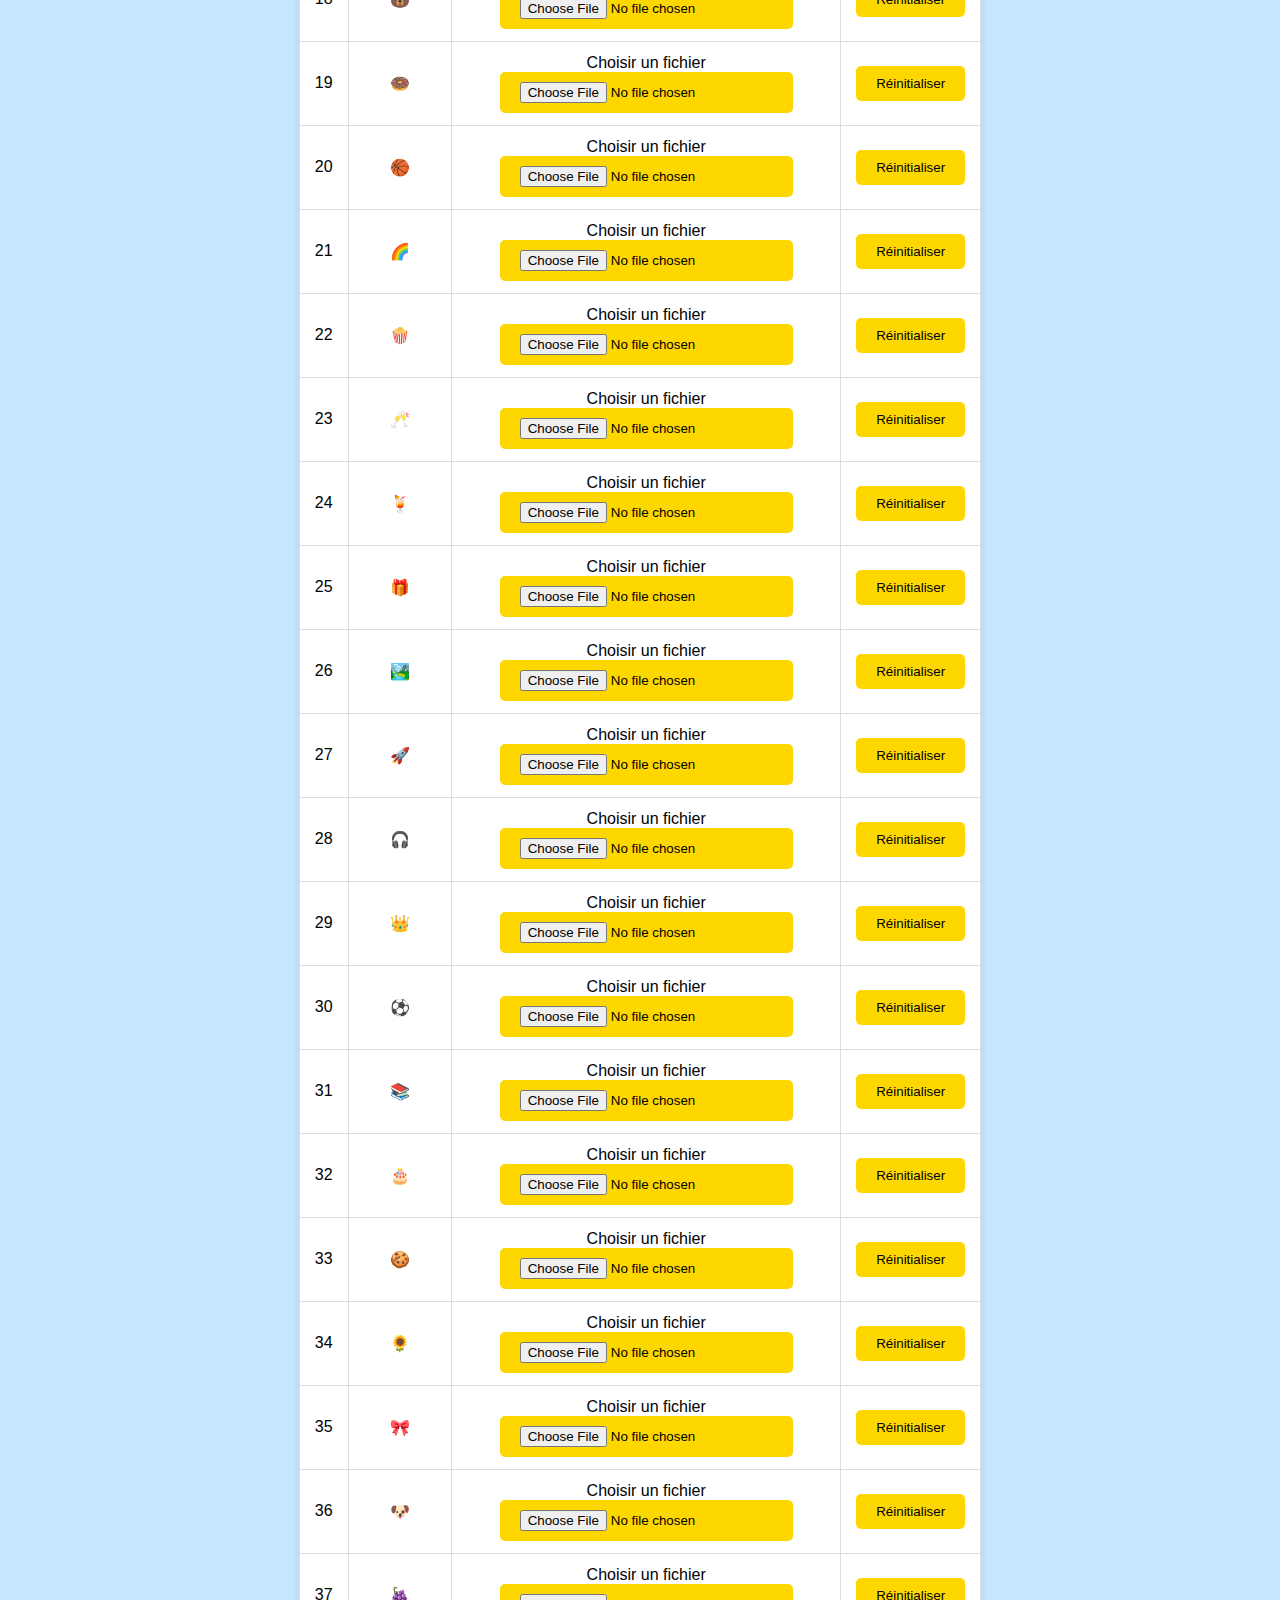
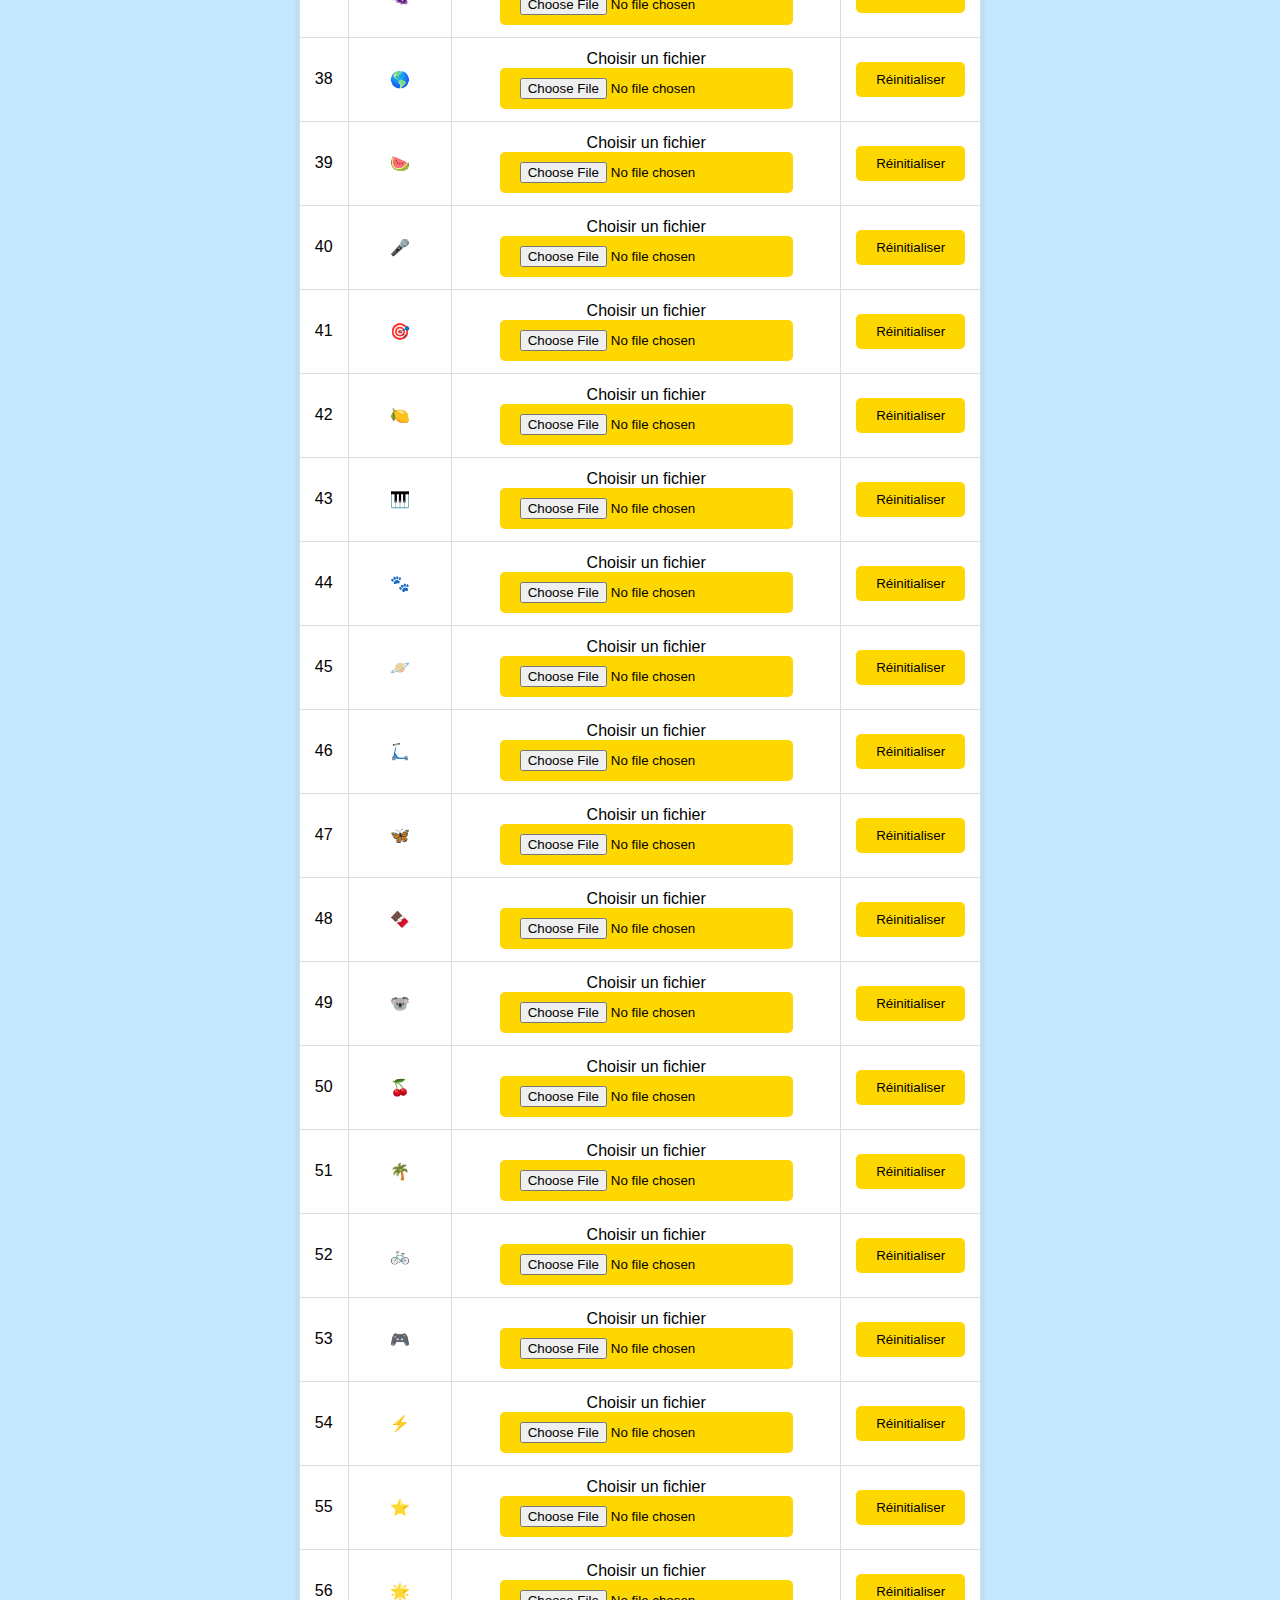
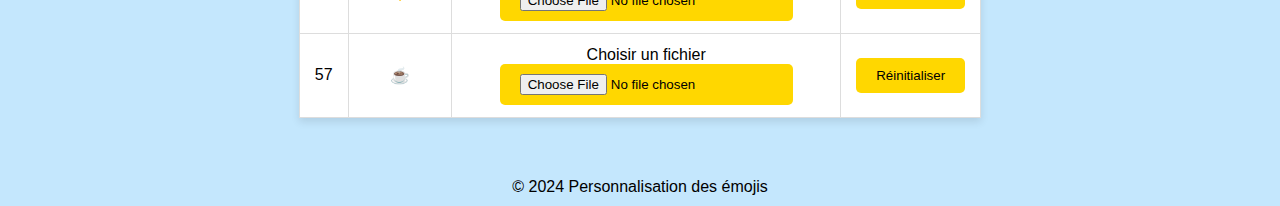
==== commit fa93efa9: "Update emoji-customization.html" ====
--- a/emoji-customization.html
+++ b/emoji-customization.html
@@ -1,57 +1,156 @@
 <!DOCTYPE html>
 <html lang="fr">
 <head>
-  <meta charset="UTF-8">
-  <meta name="viewport" content="width=device-width, initial-scale=1.0">
-  <title>Personnalisation des émojis</title>
-  <link rel="stylesheet" href="styles/style.css">
-  <script src="scripts/script.js" defer></script>
+    <meta charset="UTF-8">
+    <meta name="viewport" content="width=device-width, initial-scale=1.0">
+    <title>Personnalisation des émojis</title>
+    <link rel="stylesheet" href="styles/style.css">
+    <script src="scripts/script.js" defer></script>
 </head>
 <body>
-  <!-- Menu hamburger -->
-  <nav class="hamburger-menu">
-    <input type="checkbox" id="menu-toggle">
-    <label for="menu-toggle" class="menu-icon">☰</label>
-    <ul class="menu-items">
-      <li><a href="index.html">Accueil</a></li>
-      <li><a href="emoji-customization.html">Personnaliser les émojis</a></li>
-    </ul>
-  </nav>
+    <nav class="hamburger-menu">
+        <input type="checkbox" id="menu-toggle">
+        <label for="menu-toggle" class="menu-icon">☰</label>
+        <ul class="menu-items">
+            <li><a href="index.html">Accueil</a></li>
+            <li><a href="emoji-customization.html">Personnaliser les émojis</a></li>
+        </ul>
+    </nav>
 
-  <!-- Page principale -->
-  <main>
-    <h2>Personnalisez vos émojis</h2>
-    <table id="emojiTable">
-      <thead>
-        <tr>
-          <th>#</th>
-          <th>Émoji actuel</th>
-          <th>Nouvelle image</th>
-          <th>Action</th>
-        </tr>
-      </thead>
-      <tbody>
-        <tr>
-          <td>1</td>
-          <td><img src="path/to/emoji1.png" alt="Emoji 1" style="width: 40px; height: 40px;"></td> <!-- Exemple d'émoji avec une image -->
-          <td><input type="file"> </td> <!-- Champ de fichier "Choisir un fichier" -->
-          <td><button>Choisir un fichier</button></td> <!-- Bouton "Choisir un fichier" -->
-        </tr>
-        <tr>
-          <td>2</td>
-          <td><img src="path/to/emoji2.png" alt="Emoji 2" style="width: 40px; height: 40px;"></td>
-          <td><input type="file"> </td>
-          <td><button>Choisir un fichier</button></td>
-        </tr>
-        <tr>
-          <td>3</td>
-          <td><img src="path/to/emoji3.png" alt="Emoji 3" style="width: 40px; height: 40px;"></td>
-          <td><input type="file"> </td>
-          <td><button>Choisir un fichier</button></td>
-        </tr>
-        <!-- Vous pouvez ajouter d'autres lignes similaires -->
-      </tbody>
-    </table>
-  </main>
+    <main>
+        <h2>Personnalisez vos émojis</h2>
+        <table id="emojiTable">
+            <thead>
+                <tr>
+                    <th>#</th>
+                    <th>Émoji actuel</th>
+                    <th>Nouvelle image</th>
+                    <th>Action</th>
+                </tr>
+            </thead>
+            <tbody>
+                <tr>
+                    <td>1</td>
+                    <td></td>
+                    <td>
+                        <div class="bouton-container">
+                            <input type="file" id="fichier1" class="bouton-style" style="display: none;">
+                            <label for="fichier1" class="bouton-style">Choisir un fichier</label>
+                        </div>
+                    </td>
+                    <td><button>Réinitialiser</button></td>
+                </tr>
+                <tr>
+                    <td>2</td>
+                    <td></td>
+                    <td>
+                        <div class="bouton-container">
+                            <input type="file" id="fichier2" class="bouton-style" style="display: none;">
+                            <label for="fichier2" class="bouton-style">Choisir un fichier</label>
+                        </div>
+                    </td>
+                    <td><button>Réinitialiser</button></td>
+                </tr>
+                <tr>
+                    <td>3</td>
+                    <td></td>
+                    <td>
+                        <div class="bouton-container">
+                            <input type="file" id="fichier3" class="bouton-style" style="display: none;">
+                            <label for="fichier3" class="bouton-style">Choisir un fichier</label>
+                        </div>
+                    </td>
+                    <td><button>Réinitialiser</button></td>
+                </tr>
+                <tr>
+                    <td>4</td>
+                    <td></td>
+                    <td>
+                        <div class="bouton-container">
+                            <input type="file" id="fichier4" class="bouton-style" style="display: none;">
+                            <label for="fichier4" class="bouton-style">Choisir un fichier</label>
+                        </div>
+                    </td>
+                    <td><button>Réinitialiser</button></td>
+                </tr>
+                <tr>
+                    <td>5</td>
+                    <td></td>
+                    <td>
+                        <div class="bouton-container">
+                            <input type="file" id="fichier5" class="bouton-style" style="display: none;">
+                            <label for="fichier5" class="bouton-style">Choisir un fichier</label>
+                        </div>
+                    </td>
+                    <td><button>Réinitialiser</button></td>
+                </tr>
+                <tr>
+                    <td>6</td>
+                    <td></td>
+                    <td>
+                        <div class="bouton-container">
+                            <input type="file" id="fichier6" class="bouton-style" style="display: none;">
+                            <label for="fichier6" class="bouton-style">Choisir un fichier</label>
+                        </div>
+                    </td>
+                    <td><button>Réinitialiser</button></td>
+                </tr>
+                <tr>
+                    <td>7</td>
+                    <td></td>
+                    <td>
+                        <div class="bouton-container">
+                            <input type="file" id="fichier7" class="bouton-style" style="display: none;">
+                            <label for="fichier7" class="bouton-style">Choisir un fichier</label>
+                        </div>
+                    </td>
+                    <td><button>Réinitialiser</button></td>
+                </tr>
+                <tr>
+                    <td>8</td>
+                    <td></td>
+                    <td>
+                        <div class="bouton-container">
+                            <input type="file" id="fichier8" class="bouton-style" style="display: none;">
+                            <label for="fichier8" class="bouton-style">Choisir un fichier</label>
+                        </div>
+                    </td>
+                    <td><button>Réinitialiser</button></td>
+                </tr>
+                <tr>
+                    <td>9</td>
+                    <td></td>
+                    <td>
+                        <div class="bouton-container">
+                            <input type="file" id="fichier9" class="bouton-style" style="display: none;">
+                            <label for="fichier9" class="bouton-style">Choisir un fichier</label>
+                        </div>
+                    </td>
+                    <td><button>Réinitialiser</button></td>
+                </tr>
+                <tr>
+                    <td>10</td>
+                    <td></td>
+                    <td>
+                        <div class="bouton-container">
+                            <input type="file" id="fichier10" class="bouton-style" style="display: none;">
+                            <label for="fichier10" class="bouton-style">Choisir un fichier</label>
+                        </div>
+                    </td>
+                    <td><button>Réinitialiser</button></td>
+                </tr>
+            </tbody>
+        </table>
+
+        <div class="card-container-wrapper">
+            <div class="card-container">
+                </div>
+            </div>
+        </div>
+    </main>
+
+    <footer>
+        <p>&copy; 2024 Personnalisation des émojis</p>
+    </footer>
 </body>
 </html>
--- a/styles/style.css
+++ b/styles/style.css
@@ -1,89 +1,264 @@
 /* --- Styles globaux pour la page --- */
 body {
-  font-family: 'Poppins', sans-serif; /* Police de caractère globale */
-  margin: 0; /* Supprime les marges par défaut */
-  padding: 0; /* Supprime les espacements par défaut */
-  background-color: #c4e7fd; /* Fond bleu clair */
-  display: flex; /* Utilisation de Flexbox pour la mise en page */
-  flex-direction: column; /* Les éléments sont disposés en colonne */
-  align-items: center; /* Aligne les éléments horizontalement au centre */
-  min-height: 100vh; /* La page prend toute la hauteur de la fenêtre */
+    font-family: 'Poppins', sans-serif;
+    margin: 0;
+    padding: 0;
+    background-color: #c4e7fd;
+    display: flex;
+    flex-direction: column;
+    align-items: center;
+    min-height: 100vh;
 }
 
 /* --- Style du logo --- */
 .logo {
-  position: absolute; /* Positionnement absolu pour le logo */
-  top: 20px; /* Espacement de 20px du haut */
-  left: 20px; /* Espacement de 20px de la gauche */
-  width: 100px; /* Largeur du logo */
-  height: 100px; /* Hauteur du logo */
+    position: absolute;
+    top: 20px;
+    left: 20px;
+    width: 100px;
+    height: 100px;
 }
 
 /* --- Style du titre principal (h1) --- */
 h1 {
-  font-size: 40px; /* Taille de la police du titre */
-  font-weight: bold; /* Met le titre en gras */
-  color: #000000; /* Couleur du texte du titre (noir) */
-  text-shadow: 0px 0px 0px #000000; /* Pas d'ombre pour le texte */
-  margin-top: 20px; /* Ajoute un espace de 20px au-dessus du titre */
-  text-align: center; /* Centre le titre */
+    font-size: 40px;
+    font-weight: bold;
+    color: #000000;
+    text-shadow: 0px 0px 0px #000000;
+    margin-top: 20px;
+    text-align: center;
 }
 
 /* --- Vague décorative sous le titre --- */
 .wave {
-  background-color: #ffd700; /* Fond jaune pour la vague */
-  height: 30px; /* Hauteur de la vague */
-  width: 100%; /* Largeur de la vague qui s'étend sur toute la page */
-  border-radius: 50% 50% 0 0; /* Bords arrondis en haut */
-  transform: rotate(180deg); /* Inverse la vague */
-  margin-bottom: 20px; /* Espace sous la vague pour la rapprocher du titre */
+    background-color: #ffd700;
+    height: 30px;
+    width: 100%;
+    border-radius: 50% 50% 0 0;
+    transform: rotate(180deg);
+    margin-bottom: 20px;
+}
+
+/* --- Section des boutons d'action --- */
+.actions {
+    margin-top: 20px;
+}
+
+.actions button {
+    padding: 15px 30px;
+    font-size: 18px;
+    font-weight: bold;
+    border: none;
+    border-radius: 5px;
+    background-color: #ffd700;
+    color: #000000;
+    cursor: pointer;
+    box-shadow: 0 4px 6px rgba(0, 0, 0, 0.2);
+    transition: transform 0.2s, box-shadow 0.2s;
+}
+
+.actions button:hover {
+    transform: scale(1.05);
+    box-shadow: 0 6px 10px rgba(0, 0, 0, 0.3);
+}
+
+/* --- Curseur pour ajuster les tailles --- */
+.slider-container {
+    margin: 20px 0;
+    width: 100%;
+}
+
+.slider-label {
+    display: block;
+    font-size: 1rem;
+    color: #000;
+    margin-bottom: 10px;
+    text-align: center;
+}
+
+input[type="range"] {
+    width: 300px;
+    margin: 0 auto;
+    display: block;
 }
 
 /* --- Table de personnalisation des émojis --- */
 #emojiTable {
-  margin: 20px auto; /* Espacement autour du tableau */
-  border-collapse: collapse; /* Fusionne les bordures du tableau */
-  width: 90%; /* Largeur du tableau */
-  background-color: #ffffff !important; /* Fond blanc pour le tableau */
-  box-shadow: 0 4px 8px rgba(0, 0, 0, 0.1) !important; /* Ombre légère autour du tableau */
+    margin: 20px auto;
+    border-collapse: collapse;
+    width: 90%;
+    background-color: #ffffff !important;
+    box-shadow: 0 4px 8px rgba(0, 0, 0, 0.1) !important;
 }
 
 #emojiTable th, #emojiTable td {
-  border: 1px solid #ddd !important; /* Bordure grise autour des cellules */
-  padding: 12px 15px !important; /* Espacement intérieur des cellules */
-  text-align: center !important; /* Centrage du texte dans les cellules */
-  background-color: #ffffff !important; /* Fond blanc pour chaque cellule */
+    border: 1px solid #ddd !important;
+    padding: 12px 15px !important;
+    text-align: center !important;
+    background-color: #ffffff !important;
 }
 
 #emojiTable th {
-  background-color: #ffd700 !important; /* Fond jaune pour les en-têtes */
-  color: #000 !important; /* Couleur du texte des en-têtes (noir) */
-}
-
-/* --- Style du bouton "Choisir un fichier" --- */
+    background-color: #ffd700 !important;
+    color: #000 !important;
+}
+
+/* Style pour les inputs de type fichier */
 #emojiTable input[type="file"] {
-  display: inline-block; /* Affiche le champ de type file */
-  padding: 10px 20px; /* Espacement intérieur du bouton */
-  font-size: 16px; /* Taille de la police du texte */
-  background-color: #ffd700; /* Fond jaune pour le bouton */
-  color: #000; /* Couleur du texte du bouton (noir) */
-  border: none; /* Pas de bordure pour le bouton */
-  border-radius: 5px; /* Bords arrondis pour le bouton */
-  cursor: pointer; /* Curseur en forme de main pour indiquer que c'est cliquable */
-  font-weight: bold; /* Texte en gras */
-  text-align: center; /* Centrer le texte dans le bouton */
+    padding: 10px 20px !important;
+    background-color: #ffd700 !important;
+    color: #000 !important;
+    border: none !important;
+    border-radius: 5px !important;
+    cursor: pointer !important;
+    appearance: none;
+    -webkit-appearance: none;
 }
 
 #emojiTable input[type="file"]:hover {
-  background-color: #e6c200; /* Fond jaune plus foncé au survol */
-}
-
-/* --- Masquer le texte "Aucun fichier choisi" --- */
-#emojiTable td span {
-  display: none; /* Cache le texte "Aucun fichier choisi" */
-}
-
-/* --- Masquer le bouton "Réinitialiser" --- */
+    background-color: #e6c200 !important;
+}
+
 #emojiTable button {
-  display: none; /* Cache le bouton "Réinitialiser" */
-}
+    padding: 10px 20px !important;
+    background-color: #ffd700 !important;
+    color: #000 !important;
+    border: none !important;
+    border-radius: 5px !important;
+    cursor: pointer !important;
+}
+
+#emojiTable button:hover {
+    background-color: #e6c200 !important;
+}
+
+/* --- Grille des cartes --- */
+.card-container-wrapper {
+    display: flex;
+    flex-direction: column;
+    align-items: center;
+    margin-top: 30px;
+}
+
+.card-container {
+    display: grid;
+    grid-template-columns: repeat(5, 1fr);
+    gap: 25px;
+    justify-content: center;
+}
+
+/* --- Style des cartes --- */
+.card {
+    width: 250px;
+    height: 250px;
+    border: 3px solid #000000;
+    background: linear-gradient(135deg, #ffffff, #f9f9f9);
+    box-shadow: 0 8px 12px rgba(0, 0, 0, 0.2);
+    position: relative;
+}
+
+/* --- Style des émojis ou images dans les cartes --- */
+.symbol {
+    position: absolute;
+    display: flex;
+    justify-content: center;
+    align-items: center;
+    text-align: center;
+    cursor: pointer;
+    user-select: none;
+    transition: transform 0.1s ease;
+    border: none;
+    background: none;
+    border-radius: 0;
+}
+
+.symbol img {
+    max-width: 100%;
+    max-height: 100%;
+    display: block;
+}
+
+/* --- Contrôle de taille d'émoji --- */
+.size-control {
+    display: none;
+    position: fixed;
+    bottom: 20px;
+    left: 50%;
+    transform: translateX(-50%);
+    background-color: rgba(255, 255, 255, 0.9);
+    padding: 15px;
+    border: 1px solid #ccc;
+    border-radius: 8px;
+    box-shadow: 0 4px 8px rgba(0, 0, 0, 0.2);
+    display: flex;
+    align-items: center;
+    gap: 10px;
+}
+
+.size-control label {
+    font-size: 1rem;
+    color: #000;
+}
+
+.size-control input {
+    width: 150px;
+}
+
+/* --- Pied de page --- */
+footer {
+    margin-top: 20px;
+    text-align: center;
+    color: #000;
+}
+
+footer p {
+    margin: 10px 0;
+}
+
+/* --- Menu hamburger --- */
+.hamburger-menu {
+    position: absolute;
+    top: 20px;
+    right: 20px;
+}
+
+#menu-toggle {
+    display: none;
+}
+
+.menu-icon {
+    font-size: 2rem;
+    cursor: pointer;
+}
+
+.menu-items {
+    display: none;
+    list-style: none;
+    margin: 0;
+    padding: 0;
+    background-color: #ffd700;
+    position: absolute;
+    top: 50px;
+    right: 0;
+    width: 200px;
+    border-radius: 5px;
+    box-shadow: 0 4px 6px rgba(0, 0, 0, 0.2);
+}
+
+.menu-items li {
+    padding: 10px;
+}
+
+.menu-items li a {
+    text-decoration: none;
+    color: #000;
+    display: block;
+}
+
+.menu-items li:hover {
+    background-color: #e6c200;
+}
+
+#menu-toggle:checked + .menu-icon + .menu-items {
+    display: block;
+}
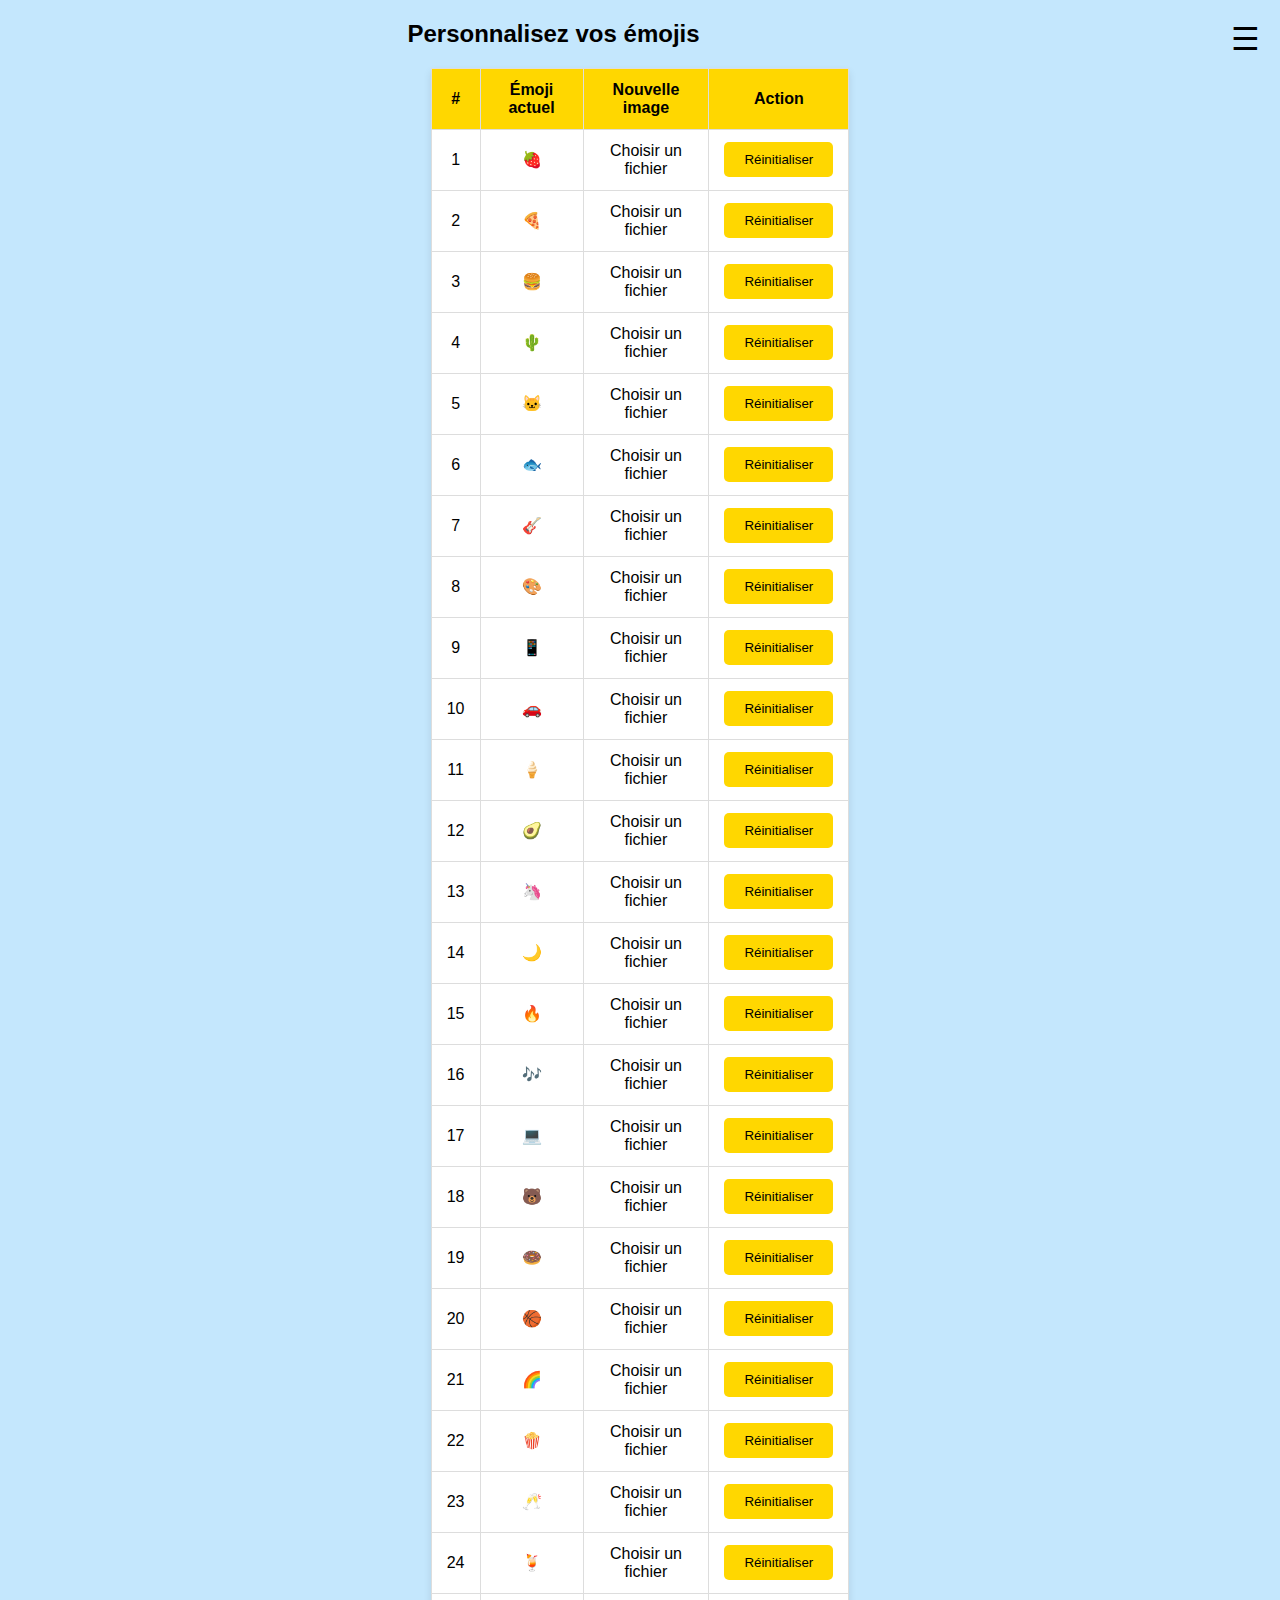
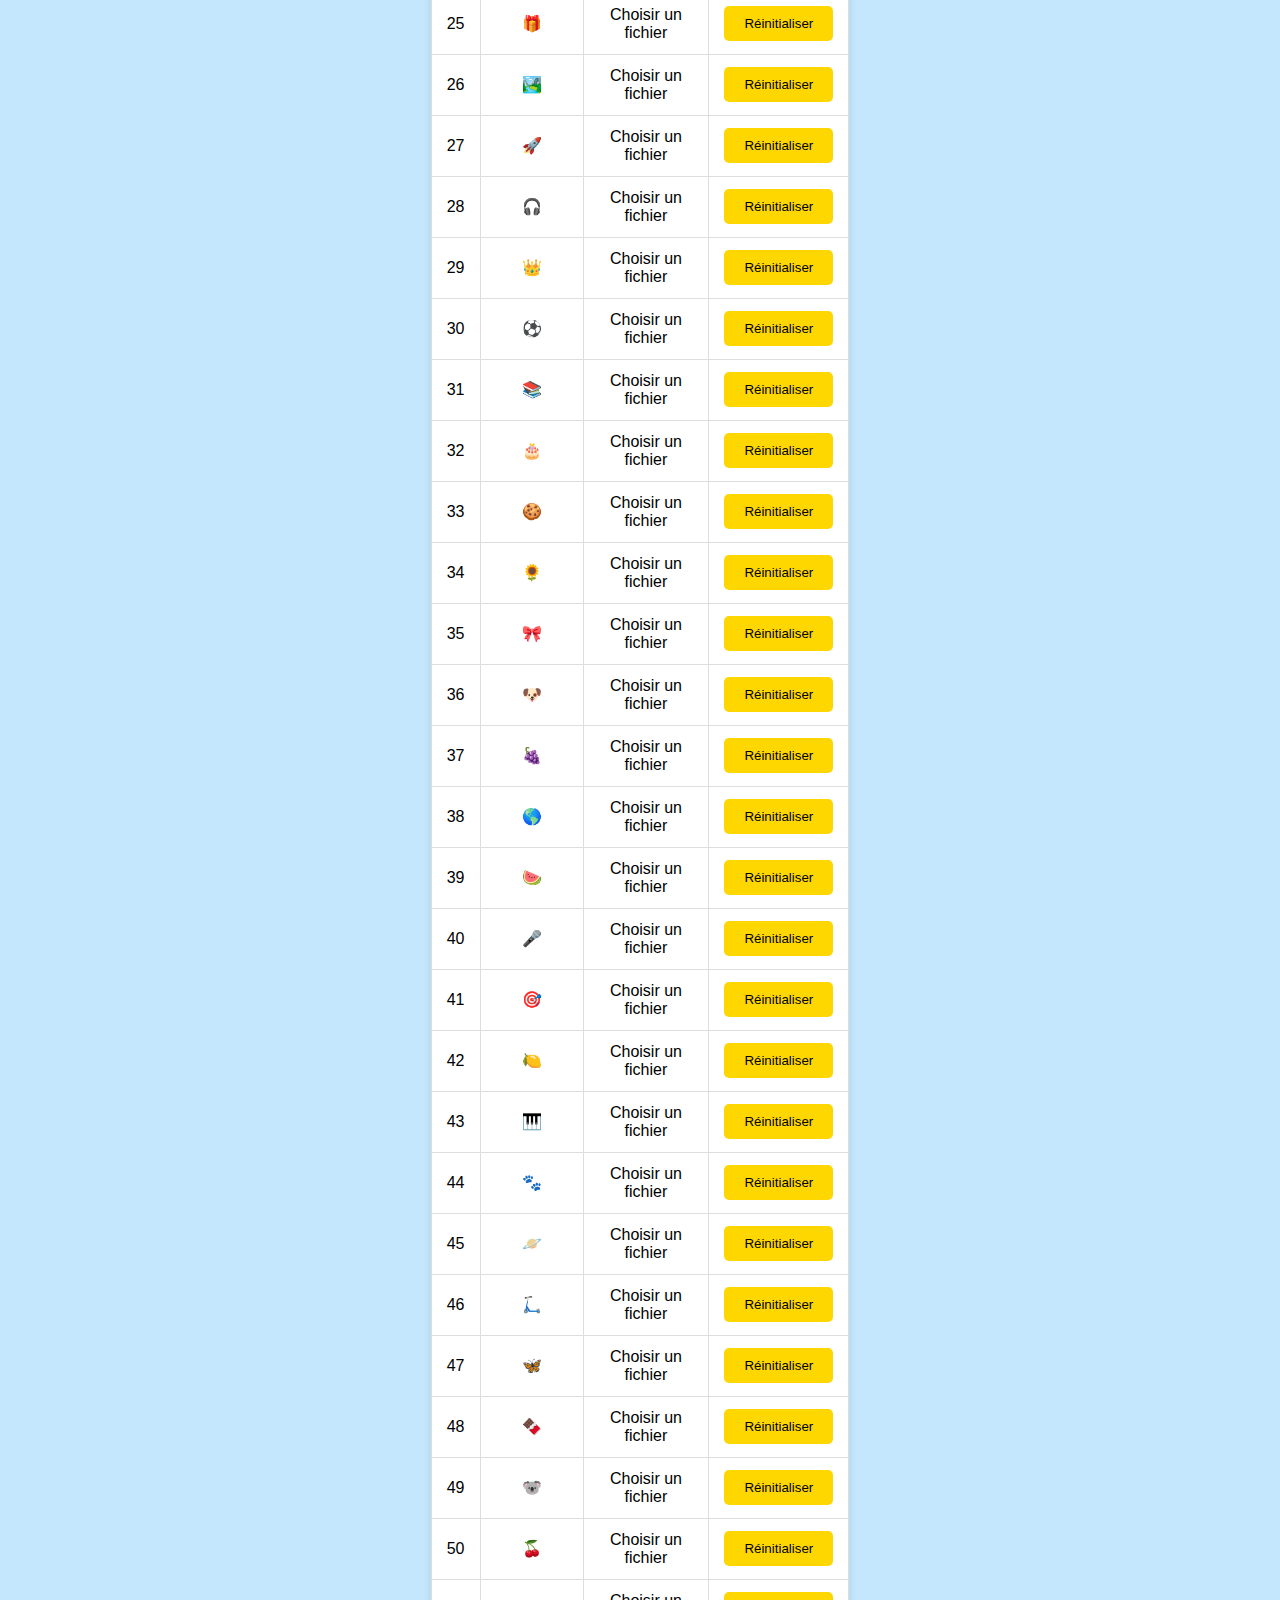
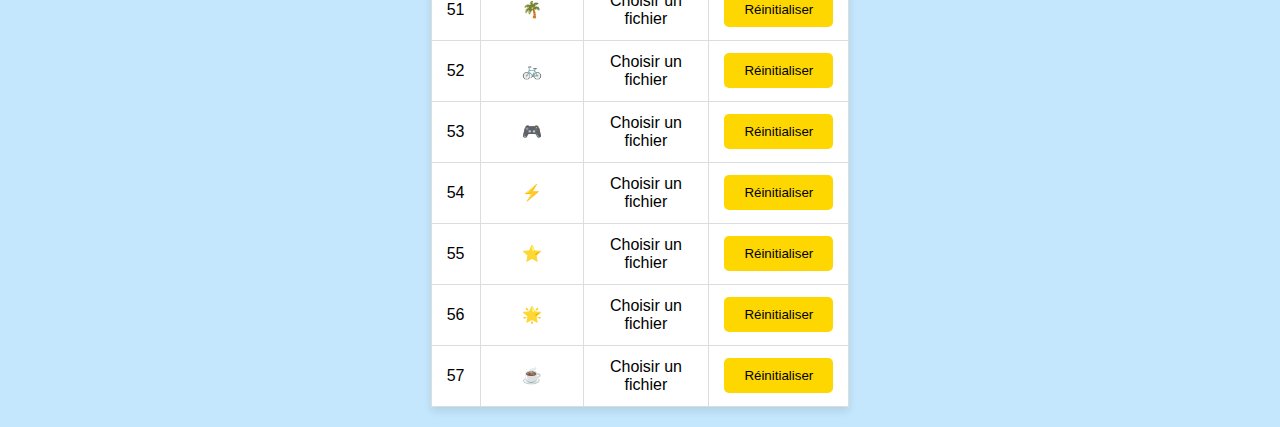
==== commit 708a56d7: "Update emoji-customization.html" ====
--- a/emoji-customization.html
+++ b/emoji-customization.html
@@ -1,156 +1,37 @@
 <!DOCTYPE html>
 <html lang="fr">
 <head>
-    <meta charset="UTF-8">
-    <meta name="viewport" content="width=device-width, initial-scale=1.0">
-    <title>Personnalisation des émojis</title>
-    <link rel="stylesheet" href="styles/style.css">
-    <script src="scripts/script.js" defer></script>
+  <meta charset="UTF-8">
+  <meta name="viewport" content="width=device-width, initial-scale=1.0">
+  <title>Personnalisation des émojis</title>
+  <link rel="stylesheet" href="styles/style.css">
+  <script src="scripts/script.js" defer></script>
 </head>
 <body>
-    <nav class="hamburger-menu">
-        <input type="checkbox" id="menu-toggle">
-        <label for="menu-toggle" class="menu-icon">☰</label>
-        <ul class="menu-items">
-            <li><a href="index.html">Accueil</a></li>
-            <li><a href="emoji-customization.html">Personnaliser les émojis</a></li>
-        </ul>
-    </nav>
+  <!-- Menu hamburger -->
+  <nav class="hamburger-menu">
+    <input type="checkbox" id="menu-toggle">
+    <label for="menu-toggle" class="menu-icon">☰</label>
+    <ul class="menu-items">
+      <li><a href="index.html">Accueil</a></li>
+      <li><a href="emoji-customization.html">Personnaliser les émojis</a></li>
+    </ul>
+  </nav>
 
-    <main>
-        <h2>Personnalisez vos émojis</h2>
-        <table id="emojiTable">
-            <thead>
-                <tr>
-                    <th>#</th>
-                    <th>Émoji actuel</th>
-                    <th>Nouvelle image</th>
-                    <th>Action</th>
-                </tr>
-            </thead>
-            <tbody>
-                <tr>
-                    <td>1</td>
-                    <td></td>
-                    <td>
-                        <div class="bouton-container">
-                            <input type="file" id="fichier1" class="bouton-style" style="display: none;">
-                            <label for="fichier1" class="bouton-style">Choisir un fichier</label>
-                        </div>
-                    </td>
-                    <td><button>Réinitialiser</button></td>
-                </tr>
-                <tr>
-                    <td>2</td>
-                    <td></td>
-                    <td>
-                        <div class="bouton-container">
-                            <input type="file" id="fichier2" class="bouton-style" style="display: none;">
-                            <label for="fichier2" class="bouton-style">Choisir un fichier</label>
-                        </div>
-                    </td>
-                    <td><button>Réinitialiser</button></td>
-                </tr>
-                <tr>
-                    <td>3</td>
-                    <td></td>
-                    <td>
-                        <div class="bouton-container">
-                            <input type="file" id="fichier3" class="bouton-style" style="display: none;">
-                            <label for="fichier3" class="bouton-style">Choisir un fichier</label>
-                        </div>
-                    </td>
-                    <td><button>Réinitialiser</button></td>
-                </tr>
-                <tr>
-                    <td>4</td>
-                    <td></td>
-                    <td>
-                        <div class="bouton-container">
-                            <input type="file" id="fichier4" class="bouton-style" style="display: none;">
-                            <label for="fichier4" class="bouton-style">Choisir un fichier</label>
-                        </div>
-                    </td>
-                    <td><button>Réinitialiser</button></td>
-                </tr>
-                <tr>
-                    <td>5</td>
-                    <td></td>
-                    <td>
-                        <div class="bouton-container">
-                            <input type="file" id="fichier5" class="bouton-style" style="display: none;">
-                            <label for="fichier5" class="bouton-style">Choisir un fichier</label>
-                        </div>
-                    </td>
-                    <td><button>Réinitialiser</button></td>
-                </tr>
-                <tr>
-                    <td>6</td>
-                    <td></td>
-                    <td>
-                        <div class="bouton-container">
-                            <input type="file" id="fichier6" class="bouton-style" style="display: none;">
-                            <label for="fichier6" class="bouton-style">Choisir un fichier</label>
-                        </div>
-                    </td>
-                    <td><button>Réinitialiser</button></td>
-                </tr>
-                <tr>
-                    <td>7</td>
-                    <td></td>
-                    <td>
-                        <div class="bouton-container">
-                            <input type="file" id="fichier7" class="bouton-style" style="display: none;">
-                            <label for="fichier7" class="bouton-style">Choisir un fichier</label>
-                        </div>
-                    </td>
-                    <td><button>Réinitialiser</button></td>
-                </tr>
-                <tr>
-                    <td>8</td>
-                    <td></td>
-                    <td>
-                        <div class="bouton-container">
-                            <input type="file" id="fichier8" class="bouton-style" style="display: none;">
-                            <label for="fichier8" class="bouton-style">Choisir un fichier</label>
-                        </div>
-                    </td>
-                    <td><button>Réinitialiser</button></td>
-                </tr>
-                <tr>
-                    <td>9</td>
-                    <td></td>
-                    <td>
-                        <div class="bouton-container">
-                            <input type="file" id="fichier9" class="bouton-style" style="display: none;">
-                            <label for="fichier9" class="bouton-style">Choisir un fichier</label>
-                        </div>
-                    </td>
-                    <td><button>Réinitialiser</button></td>
-                </tr>
-                <tr>
-                    <td>10</td>
-                    <td></td>
-                    <td>
-                        <div class="bouton-container">
-                            <input type="file" id="fichier10" class="bouton-style" style="display: none;">
-                            <label for="fichier10" class="bouton-style">Choisir un fichier</label>
-                        </div>
-                    </td>
-                    <td><button>Réinitialiser</button></td>
-                </tr>
-            </tbody>
-        </table>
+  <!-- Page principale -->
+  <main>
+    <h2>Personnalisez vos émojis</h2>
+    <table id="emojiTable">
+      <thead>
+        <tr>
+          <th>#</th>
+          <th>Émoji actuel</th>
+          <th>Nouvelle image</th>
+          <th>Action</th>
+        </tr>
+      </thead>
+      <tbody>
+   
 
-        <div class="card-container-wrapper">
-            <div class="card-container">
-                </div>
-            </div>
-        </div>
-    </main>
-
-    <footer>
-        <p>&copy; 2024 Personnalisation des émojis</p>
-    </footer>
 </body>
 </html>
--- a/styles/style.css
+++ b/styles/style.css
@@ -103,19 +103,35 @@
     color: #000 !important;
 }
 
-/* Style pour les inputs de type fichier */
-#emojiTable input[type="file"] {
+/* Style pour le conteneur du bouton "Choisir un fichier" */
+.bouton-container {
+    position: relative; /* Pour positionner le label par-dessus l'input */
+    display: inline-block; /* Pour que le conteneur occupe la largeur du bouton */
+}
+
+/* Style pour masquer l'input de type fichier */
+.bouton-container input[type="file"] {
+    position: absolute; /* Pour masquer l'input de manière absolue */
+    top: 0;
+    left: 0;
+    width: 100%;
+    height: 100%;
+    opacity: 0; /* Pour rendre l'input invisible */
+    cursor: pointer; /* Pour que le curseur change au survol du bouton */
+}
+
+/* Style pour le label (bouton personnalisé) */
+.bouton-container label {
     padding: 10px 20px !important;
     background-color: #ffd700 !important;
     color: #000 !important;
     border: none !important;
     border-radius: 5px !important;
     cursor: pointer !important;
-    appearance: none;
-    -webkit-appearance: none;
-}
-
-#emojiTable input[type="file"]:hover {
+    display: inline-block; /* Pour que le label se comporte comme un bouton */
+}
+
+.bouton-container label:hover {
     background-color: #e6c200 !important;
 }
 
@@ -236,29 +252,4 @@
     list-style: none;
     margin: 0;
     padding: 0;
-    background-color: #ffd700;
-    position: absolute;
-    top: 50px;
-    right: 0;
-    width: 200px;
-    border-radius: 5px;
-    box-shadow: 0 4px 6px rgba(0, 0, 0, 0.2);
-}
-
-.menu-items li {
-    padding: 10px;
-}
-
-.menu-items li a {
-    text-decoration: none;
-    color: #000;
-    display: block;
-}
-
-.menu-items li:hover {
-    background-color: #e6c200;
-}
-
-#menu-toggle:checked + .menu-icon + .menu-items {
-    display: block;
-}
+    background-color: #ffd700
